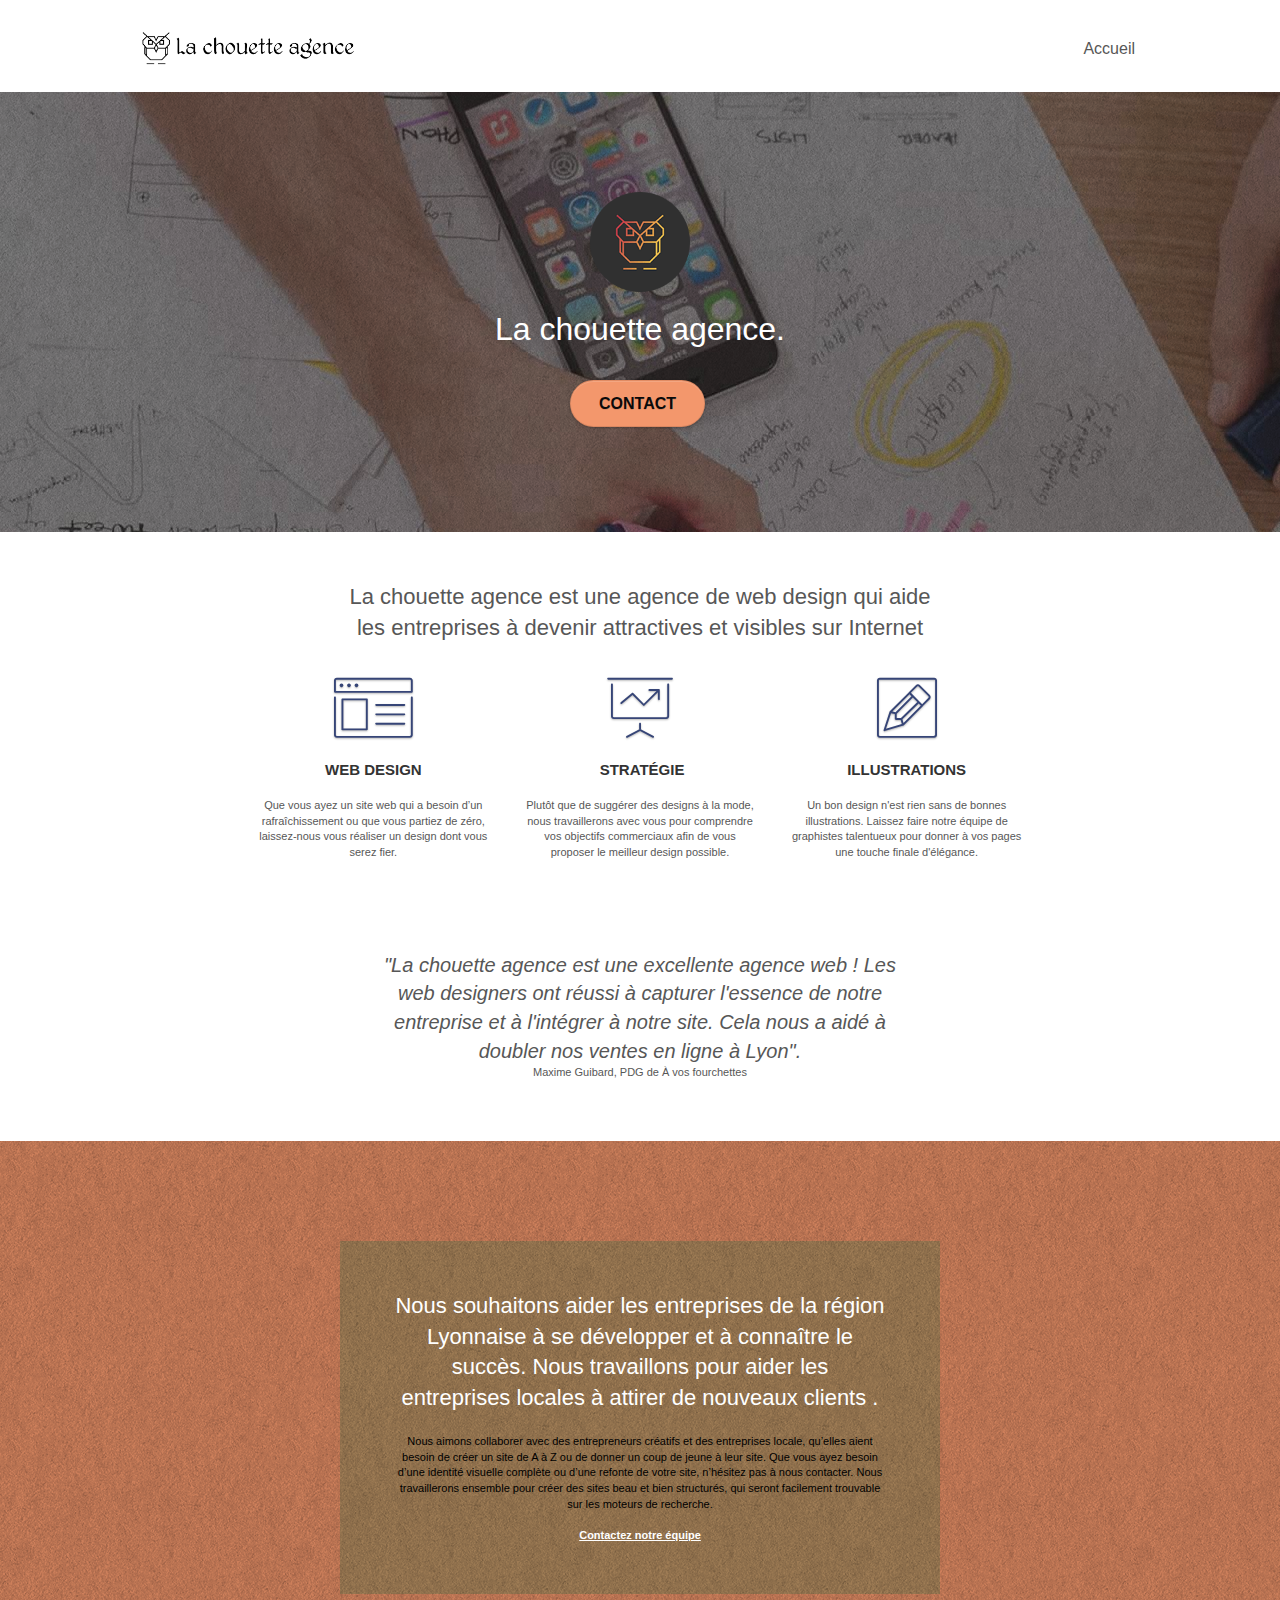
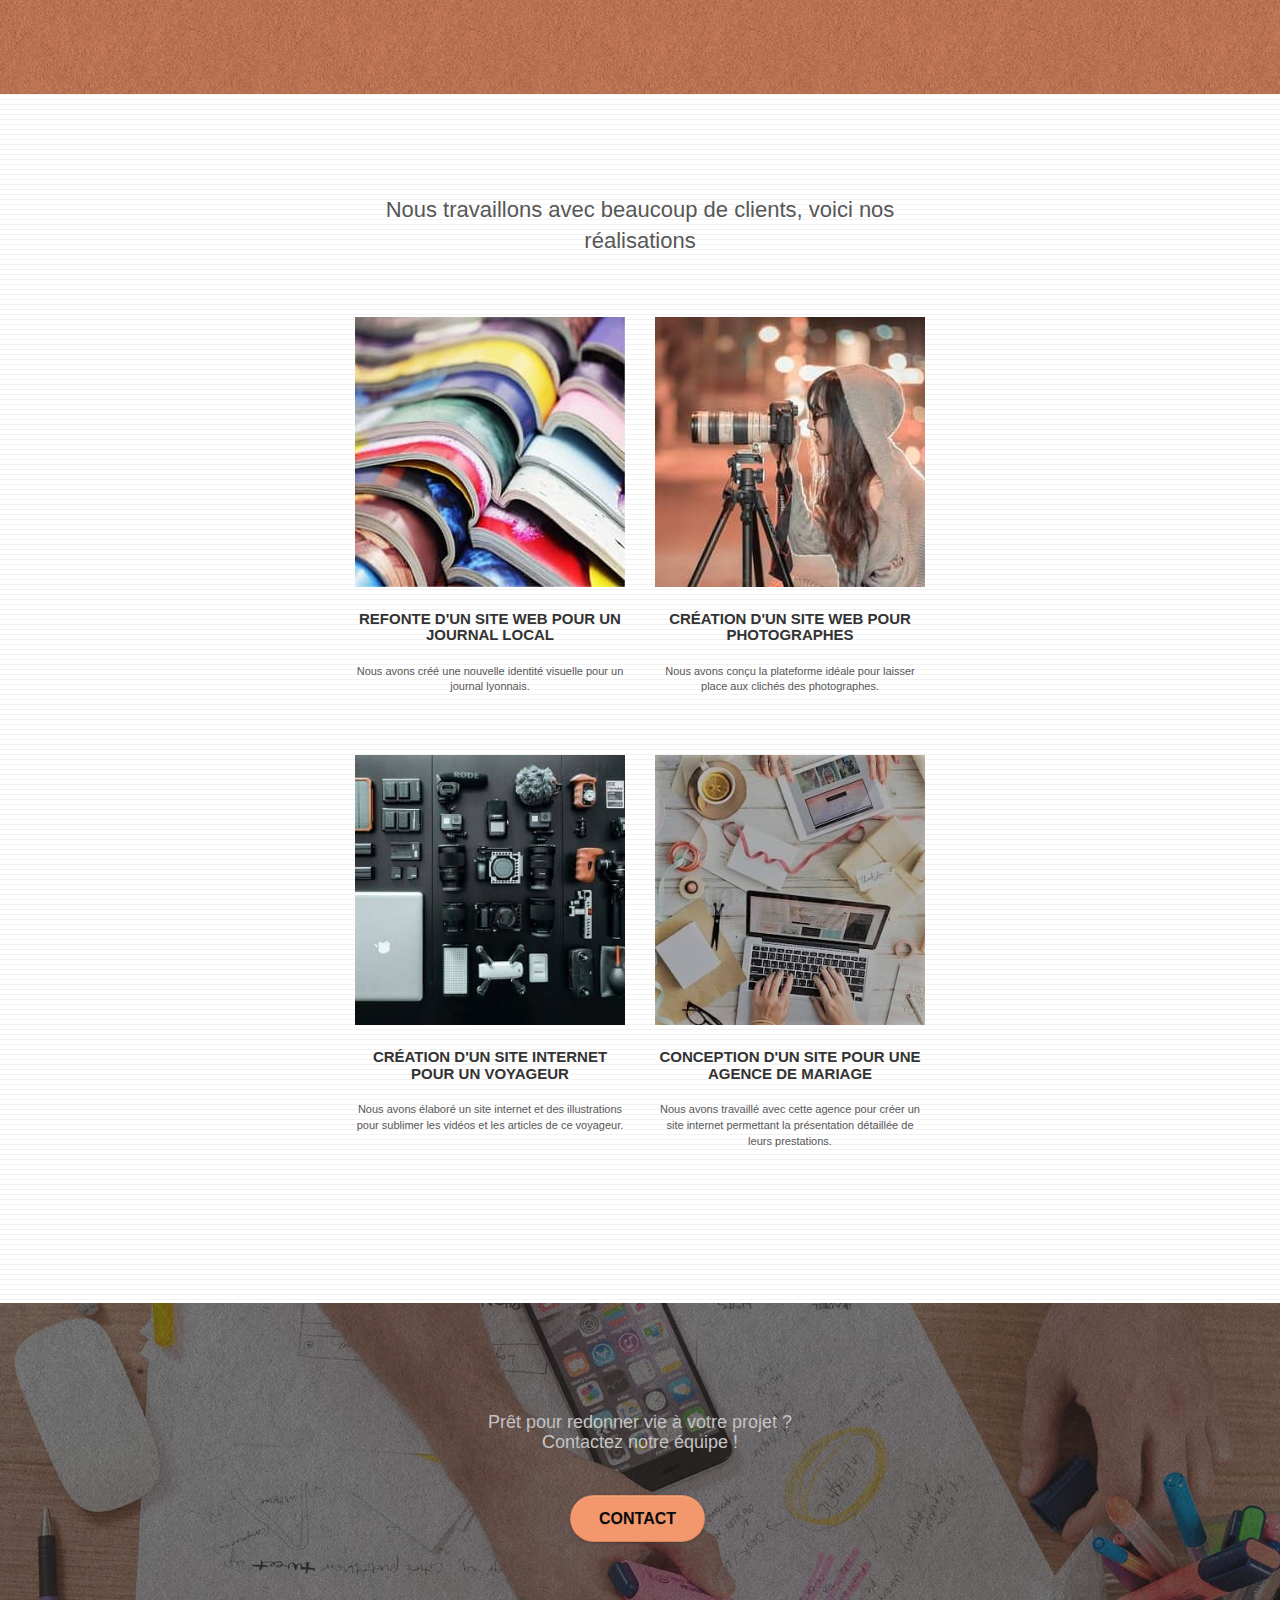
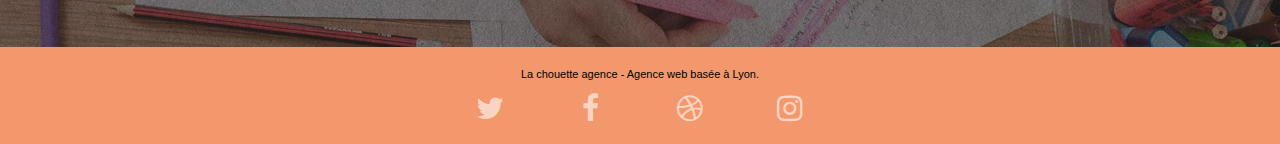
==== index.html @ 3beb5a9a "06.11.2020" ====
<!doctype html>
<html lang="fr">
<head>
    <meta charset="utf-8">
    <meta name="description" content="Notre Chouette agence, spécialiste webdesign, vous aide à devenir plus attractif et visible sur Internet grâce à une stratégie visuelle personnalisée.">
    <meta name="viewport" content="width=device-width, initial-scale=1.0, viewport-fit=cover">
    <link rel="shortcut icon" type="image/png" href="favicon.jpg">
    
	<link rel="stylesheet" type="text/css" href="./css/bootstrap.css">
	<link rel="stylesheet" type="text/css" href="style.css">
	<link rel="stylesheet" type="text/css" href="./css/font-awesome.css">
	<link rel="stylesheet" type="text/css" href="./css/et-line.css">
    
	<script src="./js/jquery-2.1.0.js"></script>
	<script src="./js/bootstrap.js"></script>
	<script src="./js/blocs.js"></script>
	<script src="./js/jquery.touchSwipe.js" defer></script>
	<script src="./js/gmaps.js"></script>

    <title>La chouette agence - referencement à Lyon</title>

	
<!-- Analytics -->
 
<!-- Analytics END -->
    
</head>
<body>
<!-- Principal conteneur -->
<div class="page-container">
    
<!-- bloc-0 -->
<div class="bloc bgc-white l-bloc " id="bloc-0">
	<div class="container bloc-sm">

		<nav class="navbar row">
			<div class="navbar-header">
				
				<a class="navbar-brand" href="index.html"><img src="img/la-chouette-agence.png" alt="paris web design logo agence web meilleure agence" height="40" /></a>
				
				<button id="nav-toggle" type="button" class="ui-navbar-toggle navbar-toggle" data-toggle="collapse" data-target=".navbar-1">
					<span class="sr-only">Toggle navigation</span><span class="icon-bar"></span><span class="icon-bar"></span><span class="icon-bar"></span>
				</button>
			</div>
			<div class="collapse navbar-collapse navbar-1 special-dropdown-nav">
				<ul class="site-navigation nav navbar-nav">
					<li>
						<a href="index.html">Accueil</a>
					</li>
				</ul>
			</div>
		</nav>
	</div>
</div>
<!-- bloc-0 END -->

<!-- bloc-1-presentation -->
<div class="bloc bgc-dark-slate-blue bg-banniere d-bloc bg-t-edge bloc-bg-texture texture-paper b-parallax" id="bloc-1-hero">
	<div class="container bloc-lg">
		<div class="row tight-width-whitespace">
			<div class="col-sm-12">
				<img src="img/logo.png" class="center-block image-resize-mode" width="100" alt="La chouette agence, agence web paris, création logo paris" />
				<h1 class="text-center hero-bloc-text tc-white ">
					La chouette agence.
				</h1>
				<div class="text-center">
					<a href="Contact.html" class="btn btn-lg btn-clean btn-rd cta-hero btn-atomic-tangerine" id="cta-hero">Contact</a>
				</div>
			</div>
		</div>
	</div>
</div>
<!-- bloc-1-presentation END -->

<!-- bloc-2-services -->
<div class="bloc bgc-white l-bloc" id="bloc-2-services">
	<div class="container bloc-md">
		<div class="row">
			<div class="col-sm-12 text-center">
				<h2 class="h2seo">La chouette agence est une agence de web design qui aide les entreprises à devenir attractives et visibles sur Internet</h2>
			</div>
		</div>
		<div class="row voffset-lg med-width-whitespace">
			<div class="col-sm-4">
				<div class="text-center">
					<span class="et-icon-browser sm-shadow icon-dark-slate-blue icons icon-lg"></span>
				</div>
				<h3 class="mg-md text-center">
					Web design
				</h3>
				<p class="text-center ">
					Que vous ayez un site web qui a besoin d&rsquo;un rafraîchissement ou que vous partiez de zéro, laissez-nous vous réaliser un design dont vous serez fier.
				</p>
			</div>
			<div class="col-sm-4">
				<div class="text-center">
					<span class="et-icon-presentation sm-shadow icon-dark-slate-blue icons icon-lg"></span>
				</div>
				<h3 class="mg-md text-center">
					&nbsp;Stratégie
				</h3>
				<p class="text-center ">
					Plutôt que de suggérer des designs à la mode, nous travaillerons avec vous pour comprendre vos objectifs commerciaux afin de vous proposer le meilleur design possible.<br>
				</p>
			</div>
			<div class="col-sm-4">
				<div class="text-center">
					<span class="et-icon-edit sm-shadow icon-dark-slate-blue icons icon-lg"></span>
				</div>
				<h3 class="mg-md text-center">
					Illustrations
				</h3>
				<p class="text-center ">
					Un bon design n'est rien sans de bonnes illustrations. Laissez faire notre équipe de graphistes talentueux pour donner à vos pages une touche finale d'élégance.
				</p>
			</div>
		</div>
		<div class="row voffset-lg voffset">
			<div class="col-xs-12 col-md-8 col-md-offset-2 text-center">
				<p class="pseo1">"La chouette agence est une excellente agence web ! Les web designers ont réussi à capturer l'essence de notre entreprise et à l'intégrer à notre site. Cela nous a aidé à doubler nos ventes en ligne à Lyon".</p>
				<p class="text-center">Maxime Guibard, PDG de À vos fourchettes</p>
			</div>
		</div>
	</div>
</div>
<!-- bloc-2-services END -->

<!-- bloc-3-what-i-do -->
<div class="bloc tc-white bgc-atomic-tangerine bg-presentation d-bloc bloc-bg-texture texture-paper b-parallax" id="bloc-3-what-i-do">
	<div class="container bloc-lg">
		<div class="row tight-width-whitespace black-background">
			<div class="col-sm-12">
				<p class=" pseo3 mg-md text-center tc-white">
					Nous souhaitons aider les entreprises de la région Lyonnaise à se développer et à connaître le succès. Nous travaillons pour aider les entreprises locales à attirer de nouveaux clients .<br>
				</p>
				<p class="text-center white">
					Nous aimons collaborer avec des entrepreneurs créatifs et des entreprises locale, qu’elles aient besoin de créer un site de A à Z ou de donner un coup de jeune à leur site. Que vous ayez besoin d’une identité visuelle complète ou d’une refonte de votre site, n’hésitez pas à nous contacter. Nous travaillerons ensemble pour créer des sites beau et bien structurés, qui seront facilement trouvable sur les moteurs de recherche. <br><br><a class="ltc-white bold-link" href="Contact.html">Contactez notre équipe</a><br>
				</p>
			</div>
		</div>
	</div>
</div>
<!-- bloc-3-what-i-do END -->

<!-- bloc-4-portfolio -->
<div class="bloc bgc-white bg-lines-h2-bg bg-repeat l-bloc" id="bloc-4-portfolio">
	<div class="container bloc-lg">
		<div class="row">
			<div>
				<p class="pseo2">Nous travaillons avec beaucoup de clients, voici nos réalisations</p>
			</div>
		</div>
		<div class="row tight-width-whitespace portfolio-row">
			<div class="col-sm-6">
				<a href="#" data-lightbox="img/1.jpg" data-gallery-id="gallery-1" data-caption="Refonte d'un site web pour un journal local" data-frame="snapshot-lb"><img src="img/1.jpg" alt="paris web design logo agence web meilleure agence et refonte site web journal" class="img-responsive portfolio-thumb" /></a>
				<h3 class="mg-md text-center">
					Refonte d'un site web pour un journal local
				</h3>
				<p class="text-center">
					Nous avons créé une nouvelle identité visuelle pour un journal lyonnais.
				</p>
			</div>
			<div class="col-sm-6">
				<a href="#" data-lightbox="img/2.jpg" data-gallery-id="gallery-1" data-caption="Création d'un site web pour photographes" data-frame="snapshot-lb"><img src="img/2.jpg" class="img-responsive portfolio-thumb" alt="paris web design logo agence web meilleure agence, Création d'un site web pour photographes" /></a>
				<h3 class="mg-md text-center">
					Création d'un site web pour photographes
				</h3>
				<p class="text-center">
					Nous avons conçu la plateforme idéale pour laisser place aux clichés des photographes.
				</p>
			</div>
		</div>
		<div class="row tight-width-whitespace portfolio-row">
			<div class="col-sm-6">
				<a href="#" data-lightbox="img/3.jpg" data-gallery-id="gallery-1" data-caption="Création d'un site internet pour un voyageur" data-frame="snapshot-lb"><img src="img/3.jpg" class="img-responsive portfolio-thumb" alt="paris web design logo agence web meilleure agence, Création d'un site web pour voyageur"/></a>
				<h3 class="mg-md text-center">
					Création d'un site internet pour un voyageur
				</h3>
				<p class="text-center">
					Nous avons élaboré un site internet et des illustrations pour sublimer les vidéos et les articles de ce voyageur.
				</p>
			</div>
			<div class="col-sm-6">
				<a href="#" data-lightbox="img/4.jpg" data-gallery-id="gallery-1" data-caption="Conception d'un site pour une agence de mariage" data-frame="snapshot-lb"><img src="img/4.jpg" class="img-responsive portfolio-thumb" alt="paris web design logo agence web meilleure agence, Création d'un site web pour agence de mariage" /></a>
				<h3 class="mg-md text-center">
					Conception d'un site pour une agence de mariage
				</h3>
				<p class="text-center">
					Nous avons travaillé avec cette agence pour créer un site internet permettant la présentation détaillée de leurs prestations.
				</p>
			</div>
		</div>
	</div>
</div>
<!-- bloc-4-portfolio END -->

<!-- bloc-5-cta -->
<div class="bloc bgc-dark-slate-blue bg-banniere d-bloc bloc-bg-texture texture-paper" id="bloc-5-cta">
	<div class="container bloc-lg">
		<div class="row">
			<h4 class="h4seo mg-md text-center tc-white">
				Prêt pour redonner vie à votre projet ?<br>Contactez notre équipe !
			</h4>
			<div class="col-sm-12 text-center">
				<a href="Contact.html" class="btn btn-atomic-tangerine btn-clean btn-rd btn-lg cta-hero">Contact</a>
			</div>
		</div>
	</div>
</div>
<!-- bloc-5-cta END -->

<!-- Footer - bloc-8 -->
<div class="bloc bgc-atomic-tangerine d-bloc" id="bloc-8">
	<div class="container bloc-sm">
		<div class="row">
			<div class="col-sm-12">
				<p class="text-center white">
					La chouette agence - Agence web basée à Lyon.<br>
				</p>
				<div class="row row-no-gutters social">
					<div class="col-sm-3">
						<div class="text-center">
							<a aria-label="Lien vers Twitter Twitter link" class="social" href="https://twitter.com/"><span class="fa fa-twitter icon-md"></span></a>
						</div>
					</div>
					<div class="col-sm-3">
						<div class="text-center">
							<a aria-label="Lien vers Facebook Facebook link" class="social" href="https://www.facebook.com/"><span class="fa fa-facebook icon-md"></span></a>
						</div>
					</div>
					<div class="col-sm-3">
						<div class="text-center">
							<a aria-label="Lien vers Dribbble Dribbble link" class="social" href="https://dribbble.com/"><span class="fa fa-dribbble icon-md"></span></a>
						</div>
					</div>
					<div class="col-sm-3">
						<div class="text-center">
							<a aria-label="Lien vers Instagram Instagram link" class="social" href="https://www.instagram.com/"><span class="fa fa-instagram icon-md"></span></a>
						</div>
					</div>
				</div>
			</div>
		</div>
	</div>
</div>
<!-- Footer - bloc-8 END -->

</div>
<!-- Principal conteneur END -->
    
</body>
</html>
---- style.css ----
body {
    margin: 0;
    padding: 0;
    background: #FFF;
    overflow-x: hidden;
    -webkit-font-smoothing: antialiased;
    -moz-osx-font-smoothing: grayscale;
}

a,
button {
    transition: all .3s ease-in-out;
    outline: none!important;
}

a:hover {
    text-decoration: none;
    cursor: pointer;
}

#page-loading-blocs-notifaction {
    position: fixed;
    top: 0;
    bottom: 0;
    width: 100%;
    z-index: 100000;
    background: #FFFFFF url("img/pageload-spinner.gif") no-repeat center center;
}

.bloc {
    width: 100%;
    clear: both;
    background: 50% 50% no-repeat;
    padding: 0 50px;
    -webkit-background-size: cover;
    -moz-background-size: cover;
    -o-background-size: cover;
    background-size: cover;
    position: relative;
}

.bloc .container {
    padding-left: 0;
    padding-right: 0;
}

.bloc-lg {
    padding: 100px 50px;
}

.bloc-md {
    padding: 50px;
}

.bloc-sm {
    padding: 20px 50px;
}

.bg-center, .bg-l-edge, .bg-r-edge, .bg-t-edge, .bg-b-edge, .bg-tl-edge, .bg-bl-edge, .bg-tr-edge, .bg-br-edge, .bg-repeat {
    -webkit-background-size: auto!important;
    -moz-background-size: auto!important;
    -o-background-size: auto!important;
    background-size: auto!important;
}

.bg-repeat {
    background: repeat;
}

.bg-t-edge {
    background: top no-repeat;
}

.bloc-bg-texture::before {
    content: "";
    background-size: 2px 2px;
    position: absolute;
    top: 0;
    bottom: 0;
    left: 0;
    right: 0;
}

.texture-paper::before {
    background: url("img/texture-paper.png");
    background-size: 280px 280px;
}

.b-parallax {
    background-attachment: fixed;
}

.d-bloc {
    color: rgba(255, 255, 255, .7);
}

.d-bloc button:hover {
    color: rgba(255, 255, 255, .9);
}

.d-bloc .icon-round, .d-bloc .icon-square, .d-bloc .icon-rounded, .d-bloc .icon-semi-rounded-a, .d-bloc .icon-semi-rounded-b {
    border-color: rgba(255, 255, 255, .9);
}

.d-bloc .divider-h span {
    border-color: rgba(255, 255, 255, .2);
}

.d-bloc .a-btn, .d-bloc .navbar a, .d-bloc .navbar-brand, .d-bloc a .icon-sm, .d-bloc a .icon-md, .d-bloc a .icon-lg, .d-bloc a .icon-xl, .d-bloc h1 a, .d-bloc h2 a, .d-bloc h3 a, .d-bloc h4 a, .d-bloc h5 a, .d-bloc h6 a, .d-bloc p a {
    color: rgba(255, 255, 255, .6);
}

.d-bloc .a-btn:hover, .d-bloc .navbar a:hover, .d-bloc .navbar-brand:hover, .d-bloc a:hover .icon-sm, .d-bloc a:hover .icon-md, .d-bloc a:hover .icon-lg, .d-bloc a:hover .icon-xl, .d-bloc h1 a:hover, .d-bloc h2 a:hover, .d-bloc h3 a:hover, .d-bloc h4 a:hover, .d-bloc h5 a:hover, .d-bloc h6 a:hover, .d-bloc p a:hover {
    color: rgba(255, 255, 255, 1);
}

.d-bloc .navbar-toggle .icon-bar {
    background: rgba(255, 255, 255, 1);
}

.d-bloc .btn-wire, .d-bloc .btn-wire:hover {
    color: rgba(255, 255, 255, 1);
    border-color: rgba(255, 255, 255, 1);
}

.d-bloc .panel {
    color: rgba(0, 0, 0, .5);
}

.d-bloc .panel button:hover {
    color: rgba(0, 0, 0, .7);
}

.d-bloc .panel icon {
    border-color: rgba(0, 0, 0, .7);
}

.d-bloc .panel .divider-h span {
    border-color: rgba(0, 0, 0, .1);
}

.d-bloc .panel .a-btn {
    color: rgba(0, 0, 0, .6);
}

.d-bloc .panel .a-btn:hover {
    color: rgba(0, 0, 0, 1);
}

.d-bloc .panel .btn-wire, .d-bloc .panel .btn-wire:hover {
    color: rgba(0, 0, 0, .7);
    border-color: rgba(0, 0, 0, .3);
}

.d-bloc .panel, .l-bloc {
    color: rgba(0, 0, 0, .5);
}

.d-bloc .panel button:hover, .l-bloc button:hover {
    color: rgba(0, 0, 0, .7);
}

.l-bloc .icon-round, .l-bloc .icon-square, .l-bloc .icon-rounded, .l-bloc .icon-semi-rounded-a, .l-bloc .icon-semi-rounded-b {
    border-color: rgba(0, 0, 0, .7);
}

.d-bloc .panel .divider-h span, .l-bloc .divider-h span {
    border-color: rgba(0, 0, 0, .1);
}

.d-bloc .panel .a-btn, .l-bloc .a-btn, .l-bloc .navbar a, .l-bloc .navbar-brand, .l-bloc a .icon-sm, .l-bloc a .icon-md, .l-bloc a .icon-lg, .l-bloc a .icon-xl, .l-bloc h1 a, .l-bloc h2 a, .l-bloc h3 a, .l-bloc h4 a, .l-bloc h5 a, .l-bloc h6 a, .l-bloc p a {
    color: rgba(0, 0, 0, .6);
}

.d-bloc .panel .a-btn:hover, .l-bloc .a-btn:hover, .l-bloc .navbar a:hover, .l-bloc .navbar-brand:hover, .l-bloc a:hover .icon-sm, .l-bloc a:hover .icon-md, .l-bloc a:hover .icon-lg, .l-bloc a:hover .icon-xl, .l-bloc h1 a:hover, .l-bloc h2 a:hover, .l-bloc h3 a:hover, .l-bloc h4 a:hover, .l-bloc h5 a:hover, .l-bloc h6 a:hover, .l-bloc p a:hover {
    color: rgba(0, 0, 0, 1);
}

.l-bloc .navbar-toggle .icon-bar {
    color: rgba(0, 0, 0, .6);
}

.d-bloc .panel .btn-wire, .d-bloc .panel .btn-wire:hover, .l-bloc .btn-wire, .l-bloc .btn-wire:hover {
    color: rgba(0, 0, 0, .7);
    border-color: rgba(0, 0, 0, .3);
}

.voffset {
    margin-top: 30px;
}

.voffset-lg {
    margin-top: 80px;
}

.row-no-gutters {
    margin-right: 0;
    margin-left: 0;
}

.row.row-no-gutters > [class^="col-"], .row.row-no-gutters > [class*=" col-"] {
    padding-right: 0;
    padding-left: 0;
}

#bloc-1-hero h1 {
    font-size: 32px;
}

.navbar {
    margin-bottom: 0;
    z-index: 1;
}

.navbar-brand {
    height: auto;
    padding: 3px 15px;
    font-size: 25px;
    font-weight: normal;
    font-weight: 600;
    line-height: 44px;
}

.navbar-brand img {
    max-height: 200px;
    margin: 0 5px 0 0;
    display: inline;
}

.navbar-brand img[src$=svg] {
    min-width: 100px;
}

.nav-center .navbar-brand img {
    margin: 0;
}

.navbar .nav {
    padding-top: 2px;
    margin-right: -16px;
    float: right;
    z-index: 1;
}

.nav > li {
    float: left;
    margin-top: 4px;
    font-size: 16px;
}

.navbar-nav .open .dropdown-menu > li > a {
    text-align: inherit;
}

.nav > li a:hover, .nav > li a:focus {
    background: transparent;
}

.navbar-toggle {
    margin: 10px 10px 0 0;
    border: 0px;
}

.navbar-toggle:hover {
    background: transparent!important;
}

.navbar-toggle .icon-bar {
    background-color: rgba(0, 0, 0, .5);
    width: 26px;
}

.nav-invert .navbar .nav {
    float: left;
}

.nav-invert .navbar-header, .nav-invert .navbar-brand {
    float: right;
    position: relative;
    z-index: 2;
}

@media (min-width: 768px) {
    .site-navigation {
        position: absolute;
        top: 50%;
        right: 20px;
        transform: translate(0, -50%);
        -webkit-transform: translateY(-50%);
    }
    .nav > li .dropdown-menu a, .nav > li .dropdown-menu a:hover {
        color: #484848;
    }
    .nav-invert .site-navigation {
        left: 0;
        right: 0;
    }
    .nav-center {
        text-align: center;
    }
    .nav-center .navbar-header {
        width: 100%;
    }
    .nav-center .navbar-header, .nav-center .navbar-brand, .nav-center .nav > li {
        float: none;
        display: inline-block;
    }
    .nav-center .site-navigation {
        position: relative;
        width: 100%;
        right: 0;
        margin-right: 0px;
        margin-top: 20px;
    }
    .nav-center.mini-nav .navbar-toggle {
        float: none;
        margin: 10px auto 0;
    }
}

.nav > li > .dropdown a {
    background: none!important;
    display: block;
    padding: 14px 15px;
}

nav .caret {
    margin: 0 5px;
}

.dropdown-menu .dropdown-menu {
    top: -8px;
    left: 100%;
}

.dropdown-menu .dropmenu-flow-right {
    top: 100%;
    left: 0;
    margin-left: -1px;
    border-top-left-radius: 0;
    border-top-right-radius: 0;
}

.dropdown-menu .dropdown span {
    border: 4px solid black;
    border-top-color: transparent;
    border-right-color: transparent;
    border-bottom-color: transparent;
    margin: 6px -5px 0 0!important;
    float: right;
}

.mg-md {
    margin-top: 10px;
    margin-bottom: 20px;
}

.mg-lg {
    margin-top: 10px;
    margin-bottom: 40px;
}

.btn {
    margin: 0 5px 5px 0;
}

.btn.pull-right {
    margin: 0 0 5px 5px;
}

.btn-d, .btn-d:hover, .btn-d:focus {
    color: #FFF;
    background: rgba(0, 0, 0, .3);
}

button {
    outline: none!important;
}

.btn-rd {
    border-radius: 40px;
}

.btn-clean {
    border: 1px solid rgba(0, 0, 0, .08);
    border-bottom-color: rgba(0, 0, 0, .1);
    text-shadow: 0 1px 0 rgba(0, 0, 1, .1);
    box-shadow: 0 1px 3px rgba(0, 0, 1, .25), inset 0 1px 0 0 rgba(255, 255, 255, .15);
}

.icon-md {
    font-size: 30px!important;
}

.icon-lg {
    font-size: 60px!important;
}

.sm-shadow {
    text-shadow: 0 1px 2px rgba(0, 0, 0, .3);
}

.panel-sq, .panel-sq .panel-heading, .panel-sq .panel-footer {
    border-radius: 0;
}

.panel-rd {
    border-radius: 30px;
}

.panel-rd .panel-heading {
    border-radius: 29px 29px 0 0;
}

.panel-rd .panel-footer {
    border-radius: 0 0 29px 29px;
}

.form-control {
    border-color: rgba(0, 0, 0, .1);
    box-shadow: none;
}

.scrollToTop {
    width: 40px;
    height: 40px;
    position: fixed;
    bottom: 20px;
    right: 20px;
    opacity: 0;
    z-index: 500;
    transition: all .3s ease-in-out;
}

.scrollToTop span {
    margin-top: 6px;
}

.showScrollTop {
    font-size: 14px;
    opacity: 1;
}

a[data-lightbox] {
    position: relative;
    display: block;
    text-align: center;
}

a[data-lightbox]:hover::before {
    content: "+";
    font-family: "HelveticaNeue-Light", "Helvetica Neue Light", "Helvetica Neue", Helvetica, Arial;
    font-size: 32px;
    width: 50px;
    height: 50px;
    margin-left: -25px;
    border-radius: 50%;
    background: rgba(0, 0, 0, .6);
    color: #FFF;
    font-weight: 100;
    z-index: 1;
    position: absolute;
    top: 50%;
    transform: translateY(-50%);
    -webkit-transform: translateY(-50%);
}

a[data-lightbox]:hover img {
    opacity: 0.6;
    -webkit-animation-fill-mode: none;
    animation-fill-mode: none;
}

#lightbox-modal {
    display: flex;
    align-items: center;
}

#lightbox-modal .modal-dialog {
    width: 90%;
    max-width: 900px;
    margin: 0 auto 0;
}

#lightbox-modal .modal-dialog img {
    max-height: 90vh;
    margin: 0 auto;
}

.lightbox-caption {
    padding: 20px;
    color: #FFF;
    background: rgba(0, 0, 0, .5);
    position: absolute;
    left: 15px;
    right: 15px;
    bottom: 5px;
}

.close-lightbox {
    color: #FFF;
    font-size: 30px;
    position: absolute;
    top: 20px;
    right: 20px;
    z-index: 20;
    background: rgba(0, 0, 0, .5);
    border: none;
    line-height: 30px;
    padding: 0 9px 5px;
    opacity: 0.3;
}

.close-lightbox:hover, .next-lightbox:hover, .prev-lightbox:hover {
    opacity: 1.0;
    color: #FFF;
}

.next-lightbox, .prev-lightbox {
    font-size: 20px;
    color: rgba(255, 255, 255, .9);
    background: rgba(0, 0, 0, .5);
    transition: all .2s ease-in-out;
    position: absolute;
    top: 45%;
    z-index: 1;
    opacity: 0.4;
}

.next-lightbox {
    padding: 6px 8px 1px 13px;
    right: 25px;
}

.prev-lightbox {
    padding: 6px 13px 1px 10px;
    left: 25px;
}

.snapshot-lb .modal-body {
    padding-bottom: 45px;
}

.snapshot-lb .lightbox-caption {
    padding: 0;
    color: rgba(0, 0, 0, .5);
    background: none;
}

h1, h2, h3, h4, h5, h6, p, label, .btn, a {
    font-family: "helvetica";
    font-weight: 400;
    color: #575757!important;
}

.container {
    max-width: 1000px;
}

.hero-bloc-text {
    font-size: 38px;
}

.hero-bloc-text-sub {
    font-size: 36px;
}

.statement-bloc-text {
    line-height: 26px;
    font-style: italic;
    font-size: 20px;
    text-align: center;
    font-weight: lighter;
    max-width: 520px;
    margin: auto auto auto auto;
}

p {
    font-size: 11px;
}

.tight-width-whitespace {
    max-width: 600px;
    margin: auto auto auto auto;
}

.h1 {
    font-size: 20px;
    font-family: "Open Sans";
}

.cta-hero {
    margin-top: 22px;
    color: #0a0a0a!important;
    text-transform: uppercase;
    padding: 12px 28px 12px 28px;
    font-size: 16px;
    font-weight: 700;
}

.social {
    max-width: 400px;
    margin: auto auto auto auto;
}

h2 {
    font-size: 22px;
    line-height: 1.4em;
}

h3 {
    font-size: 15px;
    text-transform: uppercase;
    font-weight: 700;
    color: #333333!important;
}

.med-width-whitespace {
    max-width: 800px;
    margin: auto auto auto auto;
    box-shadow: 0px 0px 0px #000000;
}

h1 {
    color: #333333!important;
}

h4 {
    color: #333333!important;
}

.icons {
    margin-bottom: 14px;
    margin-top: 24px;
}

.white {
    color: black!important;
}

.portfolio-thumb {
    margin-bottom: 24px;
}

.portfolio-row {
    margin-bottom: 44px;
    margin-top: 50px;
}

.avatar {
    box-shadow: 0px 4px 9px rgba(0, 0, 0, 0.3);
}

.black-background {
    background-color: rgba(165, 147, 99, 0.7);
    padding: 40px 40px 40px 40px;
}

.bold-link {
    font-weight: 900;
    text-decoration: underline!important;
}

.bgc-white {
    background-color: #FFFFFF;
}

.bgc-dark-slate-blue {
    background-color: #364577;
}

.bgc-atomic-tangerine {
    background-color: #F3976C;
}

.tc-white {
    color: #FFF!important;
}

.tc-white2, .tc-white2 span {
    color: black;
}

.btn-atomic-tangerine {
    background: #F3976C;
}

.btn-atomic-tangerine:hover {
    background: #c27956!important;
    color: #FFFFFF!important;
}

.ltc-white {
    color: #FFFFFF!important;
}

.ltc-white:hover {
    color: #cccccc!important;
}

.ltc-atomic-tangerine {
    color: #F3976C!important;
}

.ltc-atomic-tangerine:hover {
    color: #c27956!important;
}

.icon-dark-slate-blue {
    color: #364577!important;
    border-color: #364577!important;
}

.bg-dots-bg {
    background-image: url("img/dots-bg.png");
}

.bg-lines-h2-bg {
    background-image: url("img/lines-h2-bg.png");
}

.bg-banniere {
    background-image: url("img/la-chouette-agence-banniere.jpg");
}

.bg-presentation {
    background-image: url("img/image-de-presentation.bmp");
}

@media (max-width: 1024px) {
    .bloc {
        padding-left: 20px;
        padding-right: 20px;
    }
    .bloc.full-width-bloc, .bloc-tile-2.full-width-bloc .container, .bloc-tile-3.full-width-bloc .container, .bloc-tile-4.full-width-bloc .container {
        padding-left: 0;
        padding-right: 0;
    }
}

@media (max-width: 992px) and (min-width: 768px) {
    .navbar .nav {
        max-width: 80%
    }
    .nav-center.navbar .nav {
        max-width: 100%
    }
}

@media all and (min-width: 768px) and (max-width: 1024px) and (orientation: landscape) {
    .b-parallax {
        background-attachment: scroll;
    }
}

@media all and (min-width: 1024px) and (max-width: 1366px) and (-webkit-min-device-pixel-ratio: 1.5) {
    .b-parallax {
        background-attachment: scroll;
    }
}

@media (max-width: 991px) {
    .container {
        width: 100%;
    }
    .b-parallax {
        background-attachment: scroll;
    }
    .page-container, #hero-bloc {
        overflow-x: hidden;
        position: relative;
    }
    .bloc {
        padding-left: constant(safe-area-inset-left);
        padding-right: constant(safe-area-inset-right);
    }
    .bloc-group, .bloc-group .bloc {
        display: block;
        width: 100%;
    }
    .bloc-fill-screen .fill-bloc-top-edge, .bloc-fill-screen .fill-bloc-bottom-edge {
        padding: 0 20px;
        padding-left: constant(safe-area-inset-left);
        padding-right: constant(safe-area-inset-right);
    }
}

@media (max-width: 767px) {
    .page-container {
        overflow-x: hidden;
        position: relative;
    }
    h1, h2, h3, h4, h5, h6, p, #disqus_thread {
        padding-left: 10px!important;
        padding-right: 10px!important;
    }
    .b-parallax {
        background-attachment: scroll;
    }
    .navbar .nav {
        padding-top: 0;
        border-top: 1px solid rgba(0, 0, 0, .2);
        float: none!important;
    }
    .navbar.row {
        margin-left: 0;
        margin-right: 0;
    }
    .site-navigation {
        position: inherit;
        transform: none;
        -webkit-transform: none;
        -ms-transform: none;
    }
    .nav > li {
        margin-top: 0;
        border-bottom: 1px solid rgba(0, 0, 0, .1);
        background: rgba(0, 0, 0, .05);
        text-align: left;
        padding-left: 15px;
        width: 100%;
    }
    .nav > li:hover {
        background: rgba(0, 0, 0, .08);
    }
    .dropdown .dropdown a .caret {
        float: none;
        margin: 5px 0 0 10px!important;
        border: 4px solid black;
        border-bottom-color: transparent;
        border-right-color: transparent;
        border-left-color: transparent;
    }
    #hero-bloc .navbar .nav {
        background: rgba(0, 0, 0, .8);
    }
    #hero-bloc .navbar .nav a {
        color: rgba(255, 255, 255, .6);
    }
    .hero {
        padding: 50px 0;
    }
    .hero-nav {
        left: -1px;
        right: -1px;
    }
    .navbar-collapse {
        padding: 0;
        overflow-x: hidden;
        -webkit-box-shadow: none;
        box-shadow: none;
    }
    .navbar-brand img {
        max-height: 40px;
        width: auto;
    }
    .nav-invert .navbar-header {
        float: none;
        width: 100%;
    }
    .nav-invert .navbar-toggle {
        float: left;
        margin-left: 10px;
    }
    .bloc {
        padding-left: 0;
        padding-right: 0;
    }
    .bloc-xxl, .bloc-xl, .bloc-lg {
        padding: 40px 0;
    }
    .bloc-sm, .bloc-md {
        padding-left: 0;
        padding-right: 0;
    }
    .bloc-tile-2 .container, .bloc-tile-3 .container, .bloc-tile-4 .container, .bloc-fill-screen .fill-bloc-top-edge, .bloc-fill-screen .fill-bloc-bottom-edge {
        padding-left: 0;
        padding-right: 0;
    }
    .a-block {
        padding: 0 10px;
    }
    .btn-dwn {
        display: none;
    }
    .voffset {
        margin-top: 5px;
    }
    .voffset-md {
        margin-top: 20px;
    }
    .voffset-lg {
        margin-top: 30px;
    }
    form {
        padding: 5px;
    }
    .close-lightbox {
        display: inline-block;
    }
    .blocsapp-device-iphone5 {
        background-size: 216px 425px;
        padding-top: 60px;
        width: 216px;
        height: 425px;
    }
    .blocsapp-device-iphone5 img {
        width: 180px;
        height: 320px;
    }
}

@media (max-width: 400px) {
    .bloc {
        padding-left: 0;
        padding-right: 0;
    }
}

@media (max-width: 767px) {
    .bloc-mob-center-text {
        text-align: center;
    }
}



/* Modif SEO */

.h2seo, .pseo2 {
    width: 60%;
    margin: auto;
    margin-bottom: 10px;
    text-align: center;
    font-size: 22px;
}

.pseo1 {
    width: 80%;
    margin: auto;
    font-size: 20px;
    font-style: italic;
    text-align: center;
}

.pseo3 {
    font-size: 22px;
    line-height: 1.4em;
}


@media all and (min-width: 300px) and (max-width: 767px) {
    .portfolio-thumb {
        margin: auto auto 24px auto;
    }
}
---- css/et-line.css ----
@font-face {
    font-family: et-line;
    src: url(../fonts/et-line.eot);
    src: url(../fonts/et-line.eot?#iefix) format('embedded-opentype'), url(../fonts/et-line.woff) format('woff'), url(../fonts/et-line.ttf) format('truetype'), url(../fonts/et-line.svg#et-line) format('svg');
    font-weight: 400;
    font-style: normal
}

.et-icon-adjustments,
.et-icon-alarmclock,
.et-icon-anchor,
.et-icon-aperture,
.et-icon-attachment,
.et-icon-bargraph,
.et-icon-basket,
.et-icon-beaker,
.et-icon-bike,
.et-icon-book-open,
.et-icon-briefcase,
.et-icon-browser,
.et-icon-calendar,
.et-icon-camera,
.et-icon-caution,
.et-icon-chat,
.et-icon-circle-compass,
.et-icon-clipboard,
.et-icon-clock,
.et-icon-cloud,
.et-icon-compass,
.et-icon-desktop,
.et-icon-dial,
.et-icon-document,
.et-icon-documents,
.et-icon-download,
.et-icon-dribbble,
.et-icon-edit,
.et-icon-envelope,
.et-icon-expand,
.et-icon-facebook,
.et-icon-flag,
.et-icon-focus,
.et-icon-gears,
.et-icon-genius,
.et-icon-gift,
.et-icon-global,
.et-icon-globe,
.et-icon-googleplus,
.et-icon-grid,
.et-icon-happy,
.et-icon-hazardous,
.et-icon-heart,
.et-icon-hotairballoon,
.et-icon-hourglass,
.et-icon-key,
.et-icon-laptop,
.et-icon-layers,
.et-icon-lifesaver,
.et-icon-lightbulb,
.et-icon-linegraph,
.et-icon-linkedin,
.et-icon-lock,
.et-icon-magnifying-glass,
.et-icon-map,
.et-icon-map-pin,
.et-icon-megaphone,
.et-icon-mic,
.et-icon-mobile,
.et-icon-newspaper,
.et-icon-notebook,
.et-icon-paintbrush,
.et-icon-paperclip,
.et-icon-pencil,
.et-icon-phone,
.et-icon-picture,
.et-icon-pictures,
.et-icon-piechart,
.et-icon-presentation,
.et-icon-pricetags,
.et-icon-printer,
.et-icon-profile-female,
.et-icon-profile-male,
.et-icon-puzzle,
.et-icon-quote,
.et-icon-recycle,
.et-icon-refresh,
.et-icon-ribbon,
.et-icon-rss,
.et-icon-sad,
.et-icon-scissors,
.et-icon-scope,
.et-icon-search,
.et-icon-shield,
.et-icon-speedometer,
.et-icon-strategy,
.et-icon-streetsign,
.et-icon-tablet,
.et-icon-target,
.et-icon-telescope,
.et-icon-toolbox,
.et-icon-tools,
.et-icon-tools-2,
.et-icon-trophy,
.et-icon-tumblr,
.et-icon-twitter,
.et-icon-upload,
.et-icon-video,
.et-icon-wallet,
.et-icon-wine {
    font-family: et-line;
    speak: none;
    font-style: normal;
    font-weight: 400;
    font-variant: normal;
    text-transform: none;
    line-height: 1;
    -webkit-font-smoothing: antialiased;
    -moz-osx-font-smoothing: grayscale;
    display: inline-block
}

.et-icon-mobile:before {
    content: "\e000"
}

.et-icon-laptop:before {
    content: "\e001"
}

.et-icon-desktop:before {
    content: "\e002"
}

.et-icon-tablet:before {
    content: "\e003"
}

.et-icon-phone:before {
    content: "\e004"
}

.et-icon-document:before {
    content: "\e005"
}

.et-icon-documents:before {
    content: "\e006"
}

.et-icon-search:before {
    content: "\e007"
}

.et-icon-clipboard:before {
    content: "\e008"
}

.et-icon-newspaper:before {
    content: "\e009"
}

.et-icon-notebook:before {
    content: "\e00a"
}

.et-icon-book-open:before {
    content: "\e00b"
}

.et-icon-browser:before {
    content: "\e00c"
}

.et-icon-calendar:before {
    content: "\e00d"
}

.et-icon-presentation:before {
    content: "\e00e"
}

.et-icon-picture:before {
    content: "\e00f"
}

.et-icon-pictures:before {
    content: "\e010"
}

.et-icon-video:before {
    content: "\e011"
}

.et-icon-camera:before {
    content: "\e012"
}

.et-icon-printer:before {
    content: "\e013"
}

.et-icon-toolbox:before {
    content: "\e014"
}

.et-icon-briefcase:before {
    content: "\e015"
}

.et-icon-wallet:before {
    content: "\e016"
}

.et-icon-gift:before {
    content: "\e017"
}

.et-icon-bargraph:before {
    content: "\e018"
}

.et-icon-grid:before {
    content: "\e019"
}

.et-icon-expand:before {
    content: "\e01a"
}

.et-icon-focus:before {
    content: "\e01b"
}

.et-icon-edit:before {
    content: "\e01c"
}

.et-icon-adjustments:before {
    content: "\e01d"
}

.et-icon-ribbon:before {
    content: "\e01e"
}

.et-icon-hourglass:before {
    content: "\e01f"
}

.et-icon-lock:before {
    content: "\e020"
}

.et-icon-megaphone:before {
    content: "\e021"
}

.et-icon-shield:before {
    content: "\e022"
}

.et-icon-trophy:before {
    content: "\e023"
}

.et-icon-flag:before {
    content: "\e024"
}

.et-icon-map:before {
    content: "\e025"
}

.et-icon-puzzle:before {
    content: "\e026"
}

.et-icon-basket:before {
    content: "\e027"
}

.et-icon-envelope:before {
    content: "\e028"
}

.et-icon-streetsign:before {
    content: "\e029"
}

.et-icon-telescope:before {
    content: "\e02a"
}

.et-icon-gears:before {
    content: "\e02b"
}

.et-icon-key:before {
    content: "\e02c"
}

.et-icon-paperclip:before {
    content: "\e02d"
}

.et-icon-attachment:before {
    content: "\e02e"
}

.et-icon-pricetags:before {
    content: "\e02f"
}

.et-icon-lightbulb:before {
    content: "\e030"
}

.et-icon-layers:before {
    content: "\e031"
}

.et-icon-pencil:before {
    content: "\e032"
}

.et-icon-tools:before {
    content: "\e033"
}

.et-icon-tools-2:before {
    content: "\e034"
}

.et-icon-scissors:before {
    content: "\e035"
}

.et-icon-paintbrush:before {
    content: "\e036"
}

.et-icon-magnifying-glass:before {
    content: "\e037"
}

.et-icon-circle-compass:before {
    content: "\e038"
}

.et-icon-linegraph:before {
    content: "\e039"
}

.et-icon-mic:before {
    content: "\e03a"
}

.et-icon-strategy:before {
    content: "\e03b"
}

.et-icon-beaker:before {
    content: "\e03c"
}

.et-icon-caution:before {
    content: "\e03d"
}

.et-icon-recycle:before {
    content: "\e03e"
}

.et-icon-anchor:before {
    content: "\e03f"
}

.et-icon-profile-male:before {
    content: "\e040"
}

.et-icon-profile-female:before {
    content: "\e041"
}

.et-icon-bike:before {
    content: "\e042"
}

.et-icon-wine:before {
    content: "\e043"
}

.et-icon-hotairballoon:before {
    content: "\e044"
}

.et-icon-globe:before {
    content: "\e045"
}

.et-icon-genius:before {
    content: "\e046"
}

.et-icon-map-pin:before {
    content: "\e047"
}

.et-icon-dial:before {
    content: "\e048"
}

.et-icon-chat:before {
    content: "\e049"
}

.et-icon-heart:before {
    content: "\e04a"
}

.et-icon-cloud:before {
    content: "\e04b"
}

.et-icon-upload:before {
    content: "\e04c"
}

.et-icon-download:before {
    content: "\e04d"
}

.et-icon-target:before {
    content: "\e04e"
}

.et-icon-hazardous:before {
    content: "\e04f"
}

.et-icon-piechart:before {
    content: "\e050"
}

.et-icon-speedometer:before {
    content: "\e051"
}

.et-icon-global:before {
    content: "\e052"
}

.et-icon-compass:before {
    content: "\e053"
}

.et-icon-lifesaver:before {
    content: "\e054"
}

.et-icon-clock:before {
    content: "\e055"
}

.et-icon-aperture:before {
    content: "\e056"
}

.et-icon-quote:before {
    content: "\e057"
}

.et-icon-scope:before {
    content: "\e058"
}

.et-icon-alarmclock:before {
    content: "\e059"
}

.et-icon-refresh:before {
    content: "\e05a"
}

.et-icon-happy:before {
    content: "\e05b"
}

.et-icon-sad:before {
    content: "\e05c"
}

.et-icon-facebook:before {
    content: "\e05d"
}

.et-icon-twitter:before {
    content: "\e05e"
}

.et-icon-googleplus:before {
    content: "\e05f"
}

.et-icon-rss:before {
    content: "\e060"
}

.et-icon-tumblr:before {
    content: "\e061"
}

.et-icon-linkedin:before {
    content: "\e062"
}

.et-icon-dribbble:before {
    content: "\e063"
}
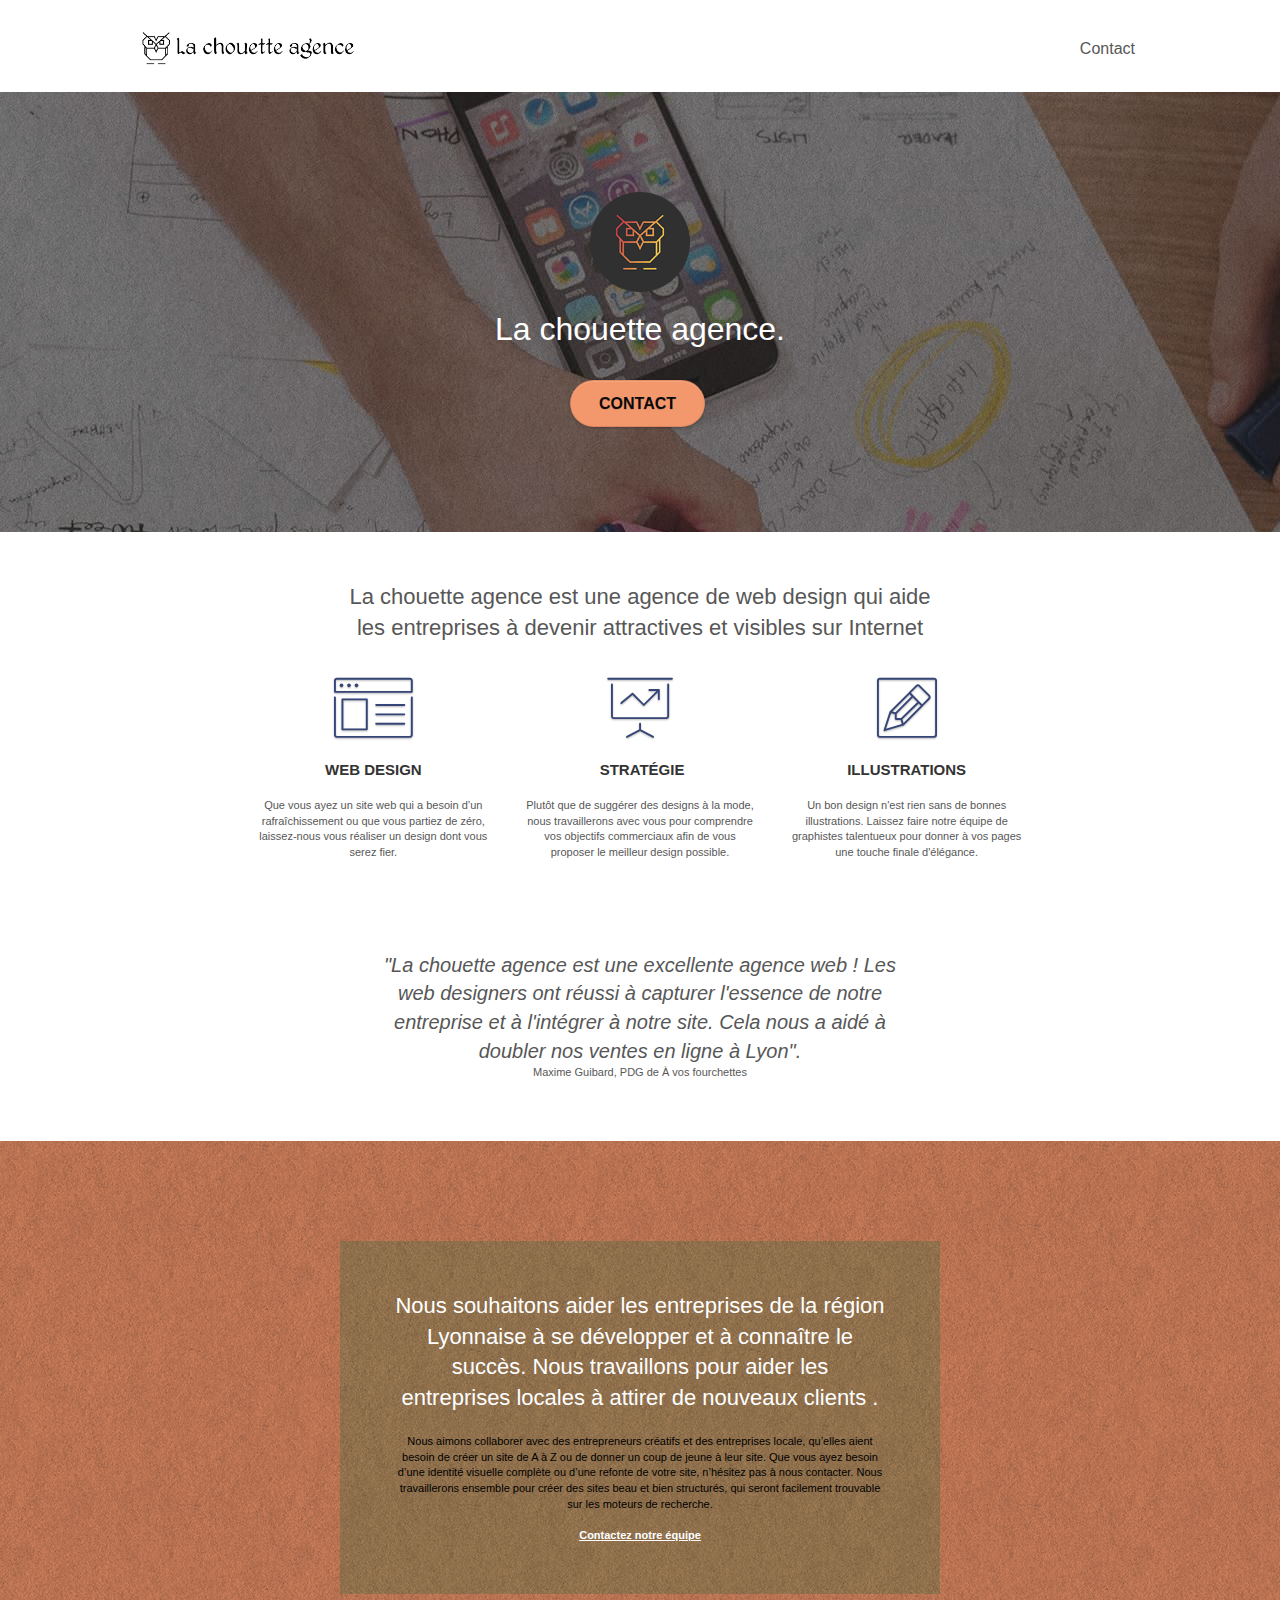
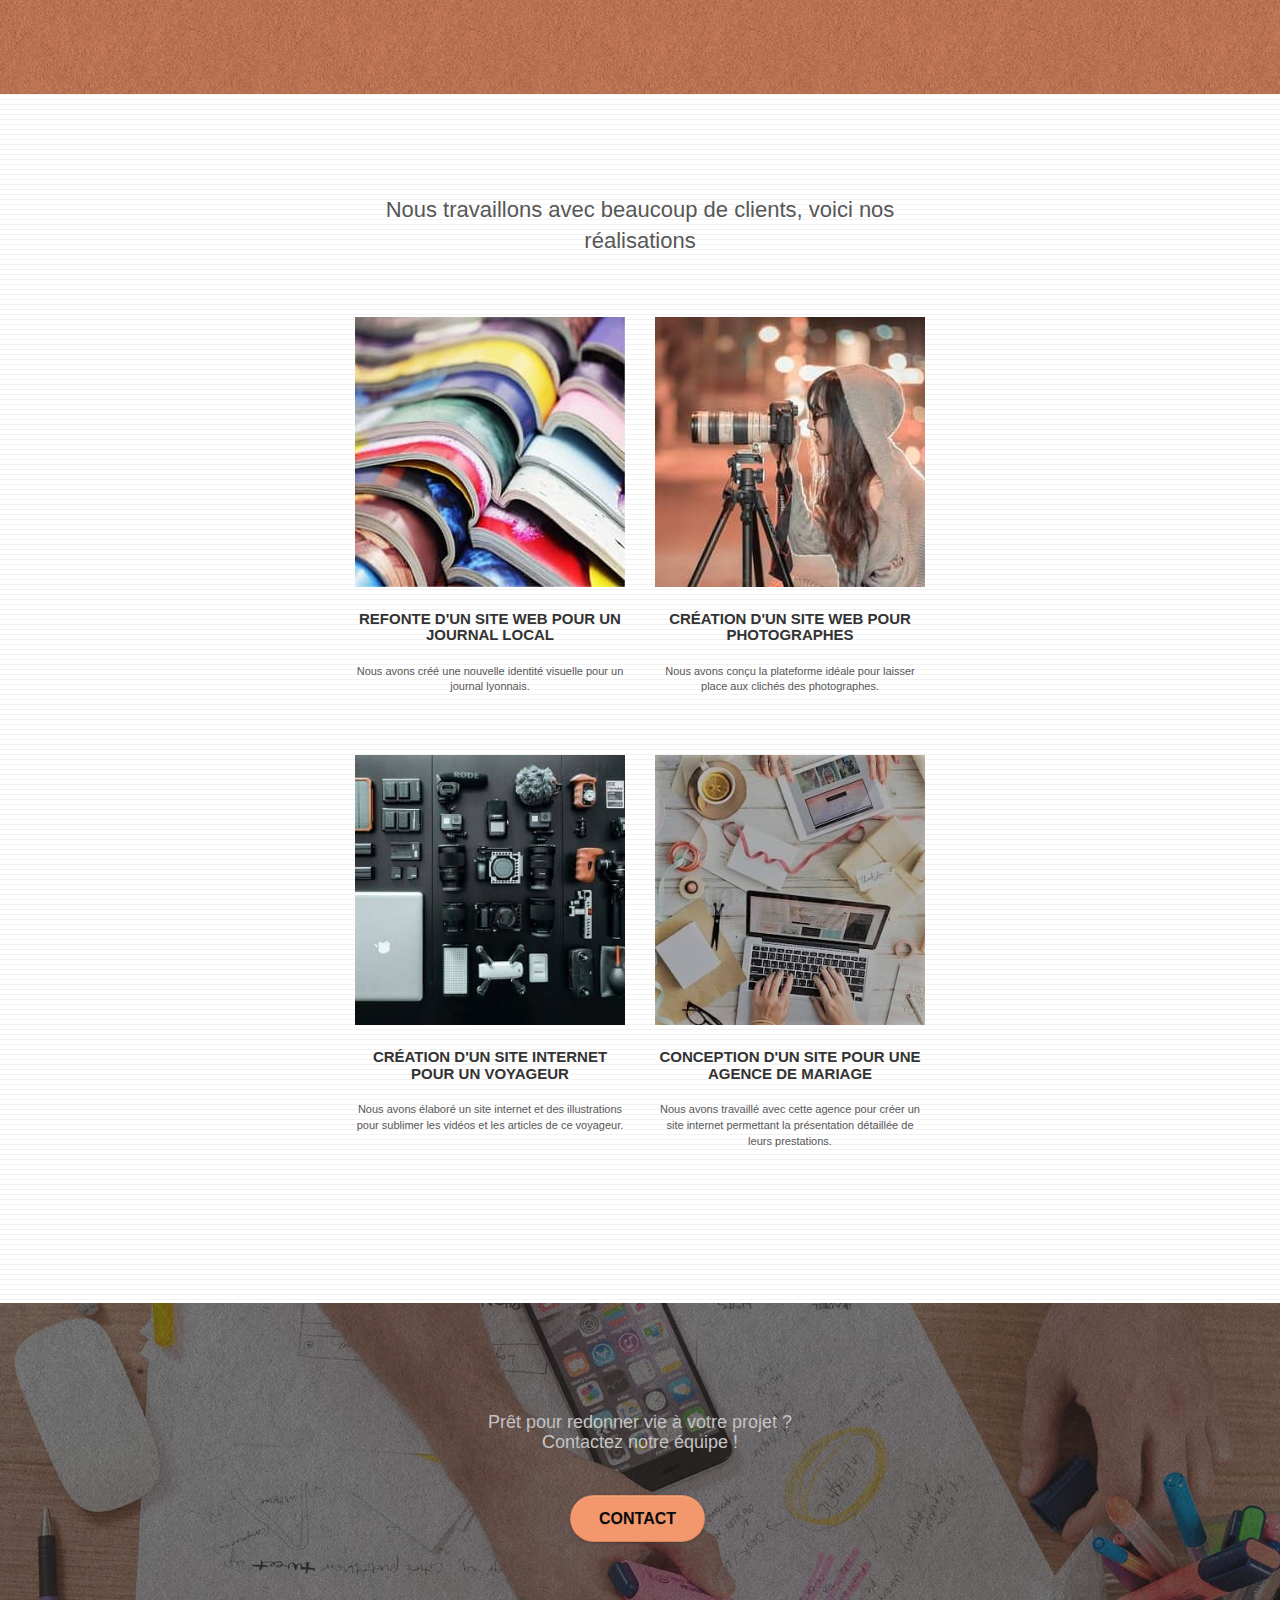
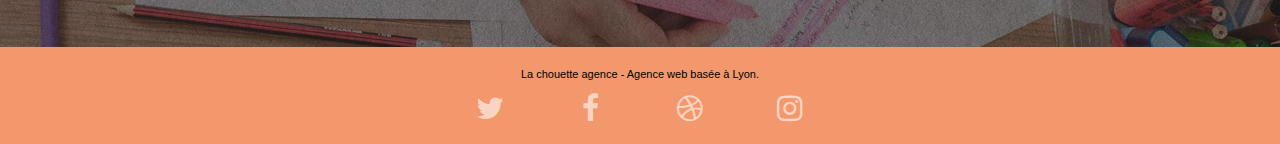
==== commit a43ce2e9: "06.11.2020" ====
--- a/index.html
+++ b/index.html
@@ -45,7 +45,7 @@
 			<div class="collapse navbar-collapse navbar-1 special-dropdown-nav">
 				<ul class="site-navigation nav navbar-nav">
 					<li>
-						<a href="index.html">Accueil</a>
+						<a href="Contact.html">Contact</a>
 					</li>
 				</ul>
 			</div>
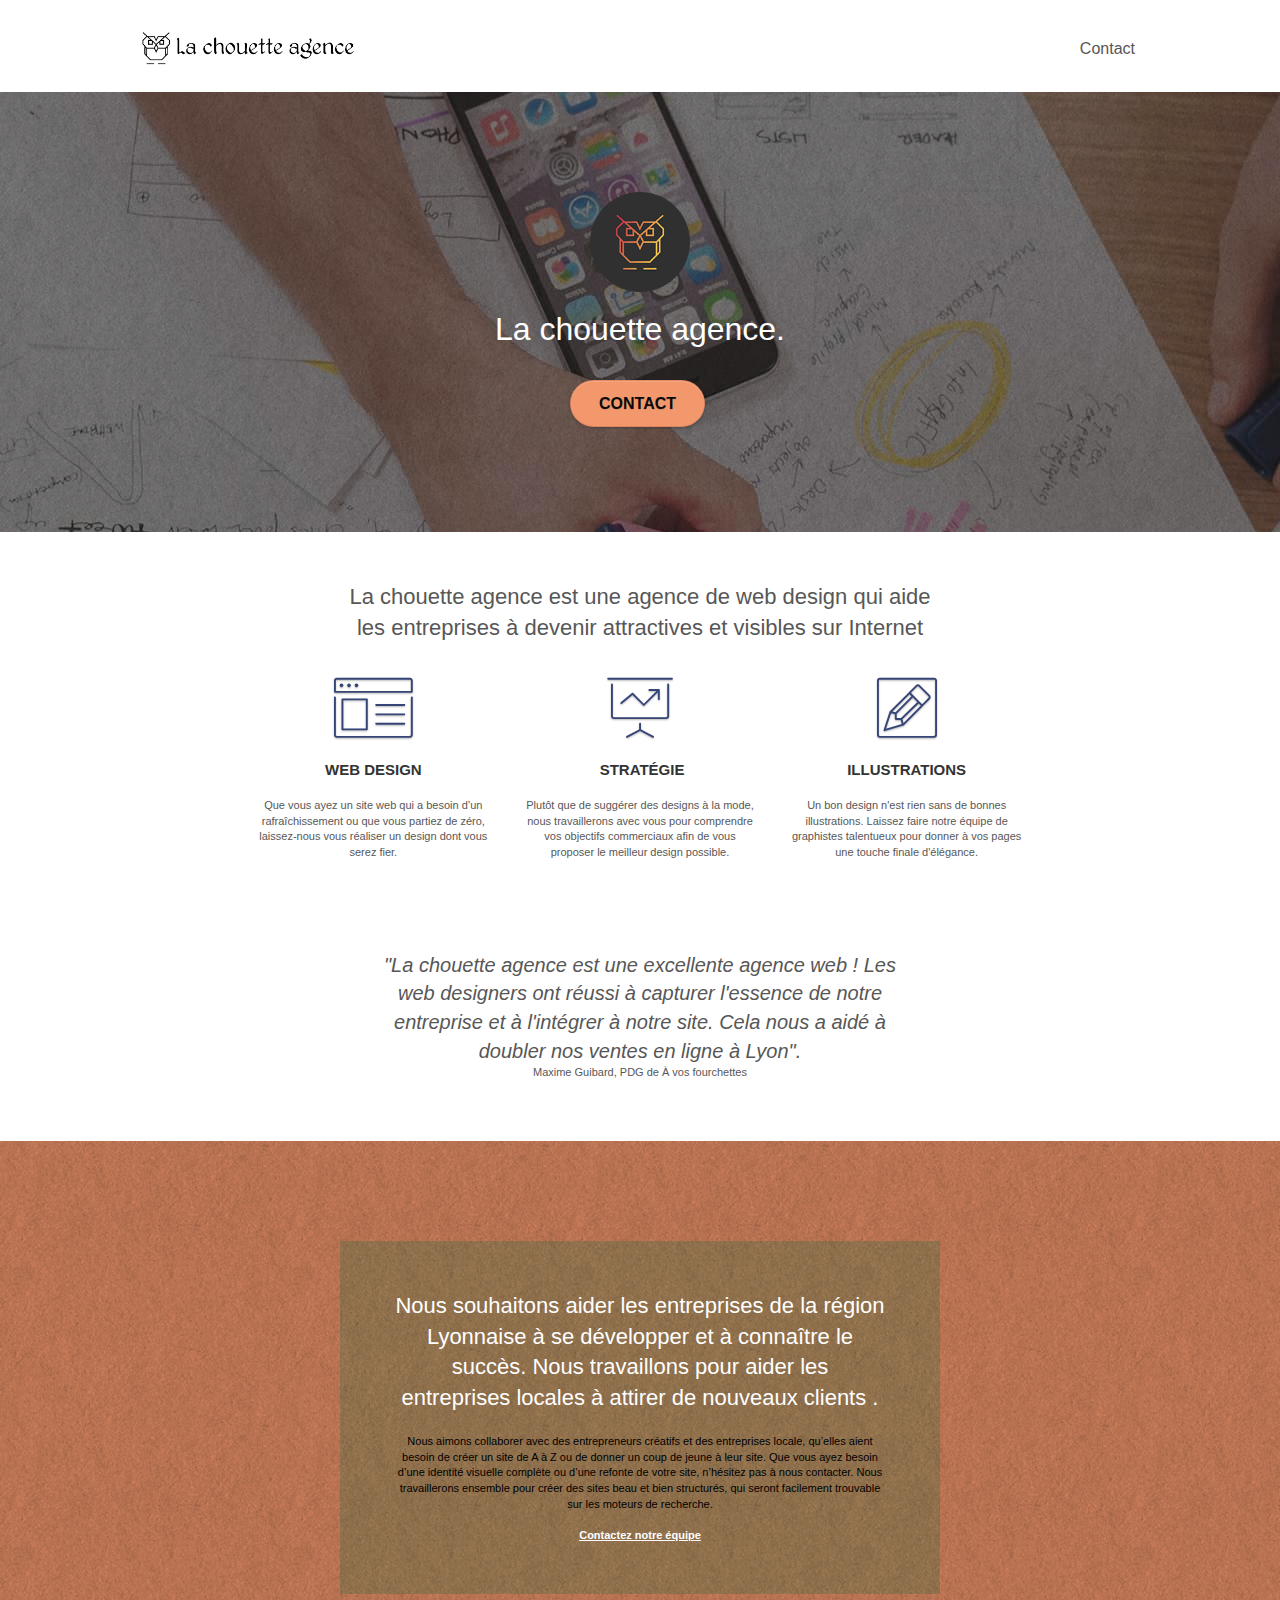
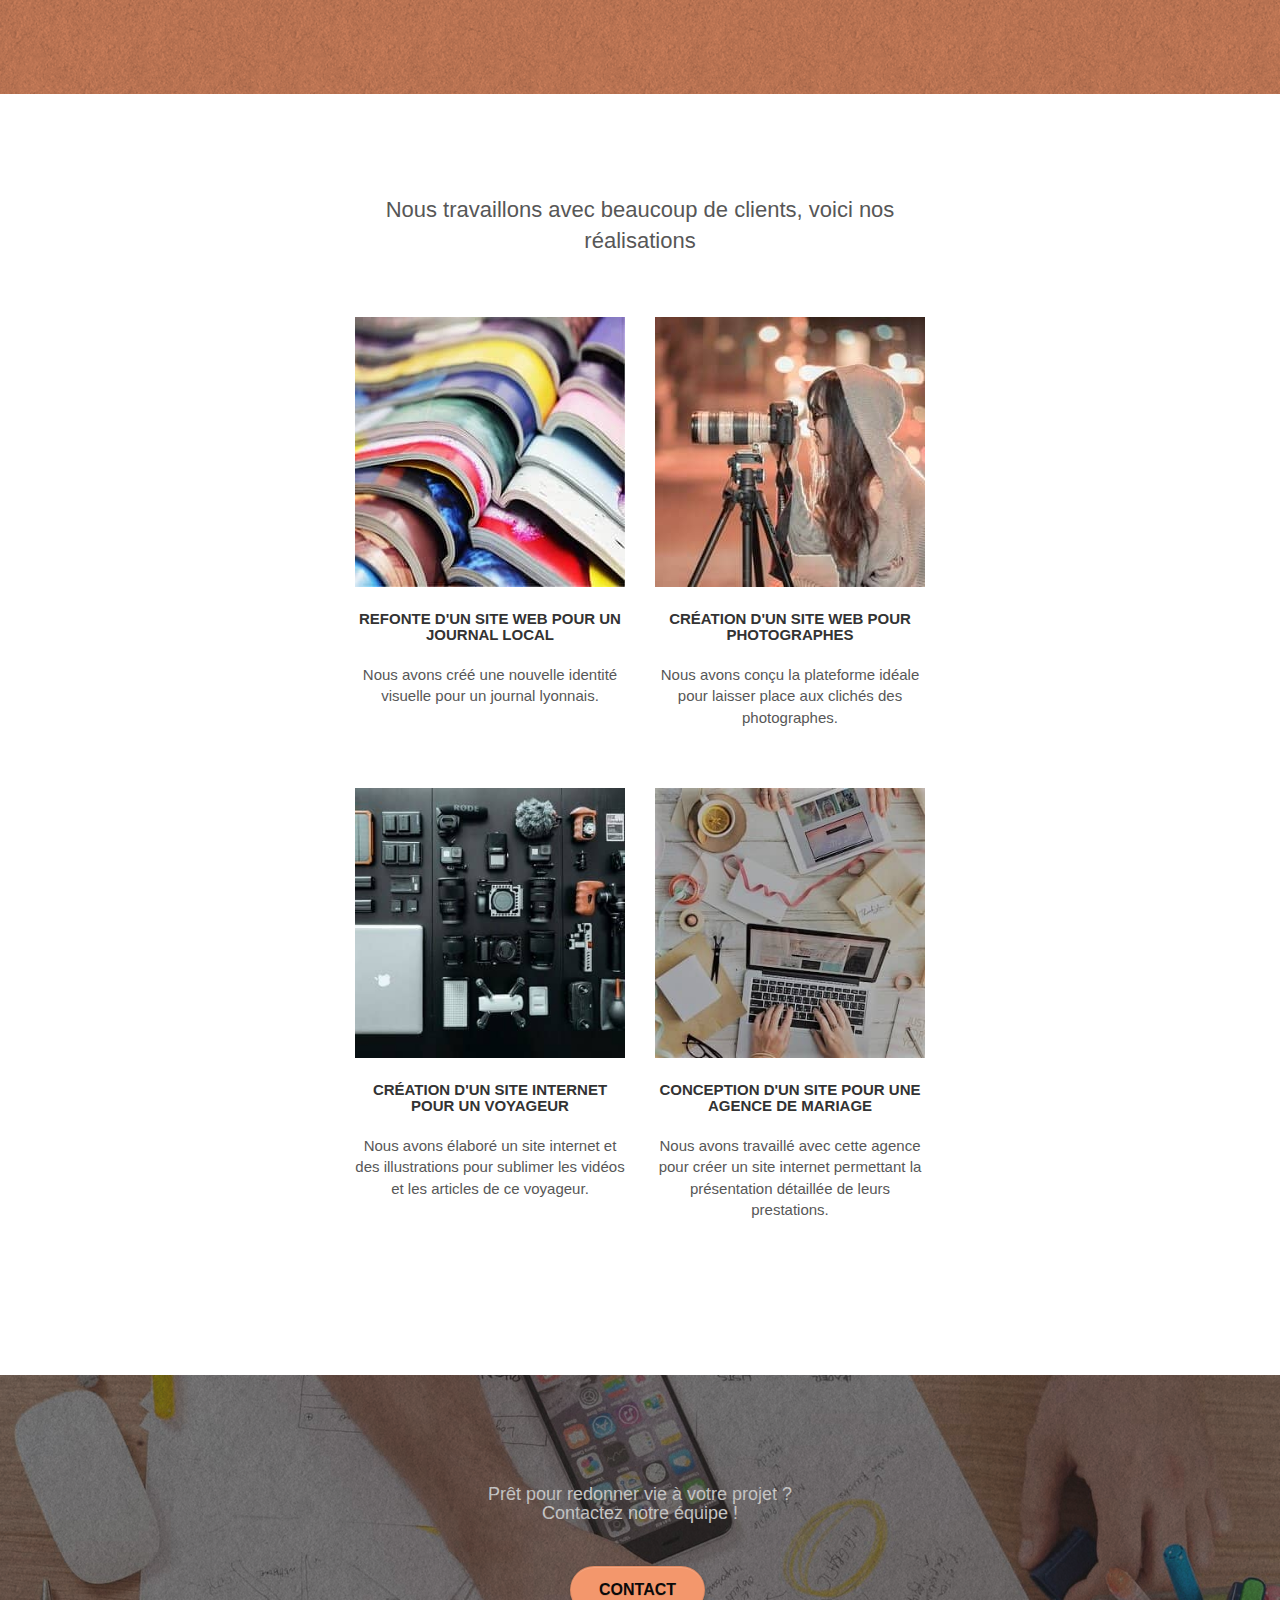
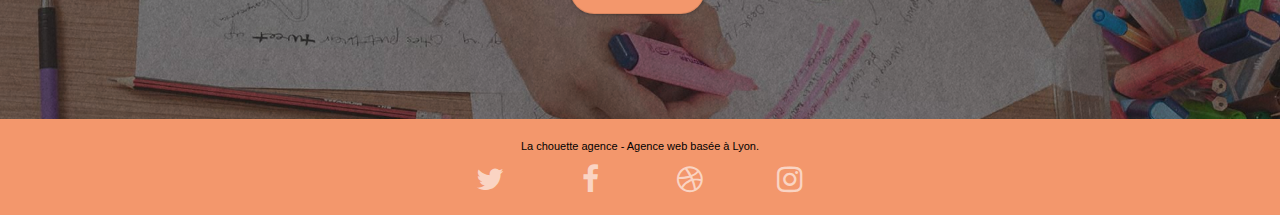
==== commit ac639240: "10.11.2020" ====
--- a/index.html
+++ b/index.html
@@ -15,7 +15,6 @@
 	<script src="./js/bootstrap.js"></script>
 	<script src="./js/blocs.js"></script>
 	<script src="./js/jquery.touchSwipe.js" defer></script>
-	<script src="./js/gmaps.js"></script>
 
     <title>La chouette agence - referencement à Lyon</title>
 
@@ -29,18 +28,18 @@
 <!-- Principal conteneur -->
 <div class="page-container">
     
-<!-- bloc-0 -->
-<div class="bloc bgc-white l-bloc " id="bloc-0">
+<!-- header bloc-0 -->
+<header class="bloc bgc-white l-bloc " id="bloc-0">
 	<div class="container bloc-sm">
-
 		<nav class="navbar row">
 			<div class="navbar-header">
 				
-				<a class="navbar-brand" href="index.html"><img src="img/la-chouette-agence.png" alt="paris web design logo agence web meilleure agence" height="40" /></a>
+				<a class="navbar-brand" href="index.html"><img src="img/la-chouette-agence.png" alt="lyon logo agence web design meilleure agence" height="40" /></a>
 				
 				<button id="nav-toggle" type="button" class="ui-navbar-toggle navbar-toggle" data-toggle="collapse" data-target=".navbar-1">
 					<span class="sr-only">Toggle navigation</span><span class="icon-bar"></span><span class="icon-bar"></span><span class="icon-bar"></span>
 				</button>
+				
 			</div>
 			<div class="collapse navbar-collapse navbar-1 special-dropdown-nav">
 				<ul class="site-navigation nav navbar-nav">
@@ -51,15 +50,15 @@
 			</div>
 		</nav>
 	</div>
-</div>
-<!-- bloc-0 END -->
-
-<!-- bloc-1-presentation -->
-<div class="bloc bgc-dark-slate-blue bg-banniere d-bloc bg-t-edge bloc-bg-texture texture-paper b-parallax" id="bloc-1-hero">
+</header>
+<!-- header bloc-0 END -->
+
+<!-- section-1 bloc-1-presentation -->
+<section class="bloc bgc-dark-slate-blue bg-banniere d-bloc bg-t-edge bloc-bg-texture texture-paper b-parallax" id="bloc-1-hero">
 	<div class="container bloc-lg">
 		<div class="row tight-width-whitespace">
 			<div class="col-sm-12">
-				<img src="img/logo.png" class="center-block image-resize-mode" width="100" alt="La chouette agence, agence web paris, création logo paris" />
+				<img src="img/logo.png" class="center-block image-resize-mode" width="100" alt="La chouette agence" />
 				<h1 class="text-center hero-bloc-text tc-white ">
 					La chouette agence.
 				</h1>
@@ -69,11 +68,11 @@
 			</div>
 		</div>
 	</div>
-</div>
-<!-- bloc-1-presentation END -->
-
-<!-- bloc-2-services -->
-<div class="bloc bgc-white l-bloc" id="bloc-2-services">
+</section>
+<!-- section-1 bloc-1-presentation END -->
+
+<!-- section- 2 bloc-2-services -->
+<section class="bloc bgc-white l-bloc" id="bloc-2-services">
 	<div class="container bloc-md">
 		<div class="row">
 			<div class="col-sm-12 text-center">
@@ -122,11 +121,11 @@
 			</div>
 		</div>
 	</div>
-</div>
-<!-- bloc-2-services END -->
-
-<!-- bloc-3-what-i-do -->
-<div class="bloc tc-white bgc-atomic-tangerine bg-presentation d-bloc bloc-bg-texture texture-paper b-parallax" id="bloc-3-what-i-do">
+</section>
+<!-- section-2 bloc-2-services END -->
+
+<!-- section-3 bloc-3- ce-qu'on-propose -->
+<section class="bloc tc-white bgc-atomic-tangerine bg-presentation d-bloc bloc-bg-texture texture-paper b-parallax" id="bloc-3-what-i-do">
 	<div class="container bloc-lg">
 		<div class="row tight-width-whitespace black-background">
 			<div class="col-sm-12">
@@ -139,11 +138,11 @@
 			</div>
 		</div>
 	</div>
-</div>
-<!-- bloc-3-what-i-do END -->
-
-<!-- bloc-4-portfolio -->
-<div class="bloc bgc-white bg-lines-h2-bg bg-repeat l-bloc" id="bloc-4-portfolio">
+</section>
+<!-- section-3 bloc-3- ce-qu'on-propose END -->
+
+<!-- section-4 bloc-4-portfolio -->
+<sectionclass="bloc bgc-white bg-lines-h2-bg bg-repeat l-bloc" id="bloc-4-portfolio">
 	<div class="container bloc-lg">
 		<div class="row">
 			<div>
@@ -152,7 +151,7 @@
 		</div>
 		<div class="row tight-width-whitespace portfolio-row">
 			<div class="col-sm-6">
-				<a href="#" data-lightbox="img/1.jpg" data-gallery-id="gallery-1" data-caption="Refonte d'un site web pour un journal local" data-frame="snapshot-lb"><img src="img/1.jpg" alt="paris web design logo agence web meilleure agence et refonte site web journal" class="img-responsive portfolio-thumb" /></a>
+				<a href="#" data-lightbox="img/1.jpg" data-gallery-id="gallery-1" data-caption="Refonte d'un site web pour un journal local" data-frame="snapshot-lb"><img src="img/1.jpg" alt="journal web lyonnais, refonte d'un site web local" class="img-responsive portfolio-thumb" /></a>
 				<h3 class="mg-md text-center">
 					Refonte d'un site web pour un journal local
 				</h3>
@@ -161,7 +160,7 @@
 				</p>
 			</div>
 			<div class="col-sm-6">
-				<a href="#" data-lightbox="img/2.jpg" data-gallery-id="gallery-1" data-caption="Création d'un site web pour photographes" data-frame="snapshot-lb"><img src="img/2.jpg" class="img-responsive portfolio-thumb" alt="paris web design logo agence web meilleure agence, Création d'un site web pour photographes" /></a>
+				<a href="#" data-lightbox="img/2.jpg" data-gallery-id="gallery-1" data-caption="Création d'un site web pour photographes" data-frame="snapshot-lb"><img src="img/2.jpg" class="img-responsive portfolio-thumb" alt="nouvelle plateforme web pour photographe" /></a>
 				<h3 class="mg-md text-center">
 					Création d'un site web pour photographes
 				</h3>
@@ -172,7 +171,7 @@
 		</div>
 		<div class="row tight-width-whitespace portfolio-row">
 			<div class="col-sm-6">
-				<a href="#" data-lightbox="img/3.jpg" data-gallery-id="gallery-1" data-caption="Création d'un site internet pour un voyageur" data-frame="snapshot-lb"><img src="img/3.jpg" class="img-responsive portfolio-thumb" alt="paris web design logo agence web meilleure agence, Création d'un site web pour voyageur"/></a>
+				<a href="#" data-lightbox="img/3.jpg" data-gallery-id="gallery-1" data-caption="Création d'un site internet pour un voyageur" data-frame="snapshot-lb"><img src="img/3.jpg" class="img-responsive portfolio-thumb" alt="mise en avant des articles et d'illustrations des voyageurs" /></a>
 				<h3 class="mg-md text-center">
 					Création d'un site internet pour un voyageur
 				</h3>
@@ -181,7 +180,7 @@
 				</p>
 			</div>
 			<div class="col-sm-6">
-				<a href="#" data-lightbox="img/4.jpg" data-gallery-id="gallery-1" data-caption="Conception d'un site pour une agence de mariage" data-frame="snapshot-lb"><img src="img/4.jpg" class="img-responsive portfolio-thumb" alt="paris web design logo agence web meilleure agence, Création d'un site web pour agence de mariage" /></a>
+				<a href="#" data-lightbox="img/4.jpg" data-gallery-id="gallery-1" data-caption="Conception d'un site pour une agence de mariage" data-frame="snapshot-lb"><img src="img/4.jpg" class="img-responsive portfolio-thumb" alt="agence mariage site internet pour detailler la presentation et les prestations" /></a>
 				<h3 class="mg-md text-center">
 					Conception d'un site pour une agence de mariage
 				</h3>
@@ -191,11 +190,11 @@
 			</div>
 		</div>
 	</div>
-</div>
-<!-- bloc-4-portfolio END -->
-
-<!-- bloc-5-cta -->
-<div class="bloc bgc-dark-slate-blue bg-banniere d-bloc bloc-bg-texture texture-paper" id="bloc-5-cta">
+</section>
+<!-- section-4 - bloc-4-portfolio END -->
+
+<!-- section-5 bloc-5-cta -->
+<section class="bloc bgc-dark-slate-blue bg-banniere d-bloc bloc-bg-texture texture-paper" id="bloc-5-cta">
 	<div class="container bloc-lg">
 		<div class="row">
 			<h4 class="h4seo mg-md text-center tc-white">
@@ -206,11 +205,11 @@
 			</div>
 		</div>
 	</div>
-</div>
-<!-- bloc-5-cta END -->
+</section>
+<!-- section-5 bloc-5-cta END -->
 
 <!-- Footer - bloc-8 -->
-<div class="bloc bgc-atomic-tangerine d-bloc" id="bloc-8">
+<footer class="bloc bgc-atomic-tangerine d-bloc" id="bloc-8">
 	<div class="container bloc-sm">
 		<div class="row">
 			<div class="col-sm-12">
@@ -242,10 +241,9 @@
 			</div>
 		</div>
 	</div>
-</div>
+</footer>
 <!-- Footer - bloc-8 END -->
 
-</div>
 <!-- Principal conteneur END -->
     
 </body>
--- a/style.css
+++ b/style.css
@@ -681,8 +681,16 @@
     color: black;
 }
 
+.tc-white2 span {
+    font-size: 15px;
+}
+
 .btn-atomic-tangerine {
     background: #F3976C;
+}
+
+.col-sm-6 p {
+    font-size: 15px;
 }
 
 .btn-atomic-tangerine:hover {
@@ -771,8 +779,8 @@
         position: relative;
     }
     .bloc {
-        padding-left: constant(safe-area-inset-left);
-        padding-right: constant(safe-area-inset-right);
+        padding-left: 0;
+        padding-right: 0;
     }
     .bloc-group, .bloc-group .bloc {
         display: block;
@@ -780,8 +788,8 @@
     }
     .bloc-fill-screen .fill-bloc-top-edge, .bloc-fill-screen .fill-bloc-bottom-edge {
         padding: 0 20px;
-        padding-left: constant(safe-area-inset-left);
-        padding-right: constant(safe-area-inset-right);
+        padding-left: 0;
+        padding-right: 0;
     }
 }
 
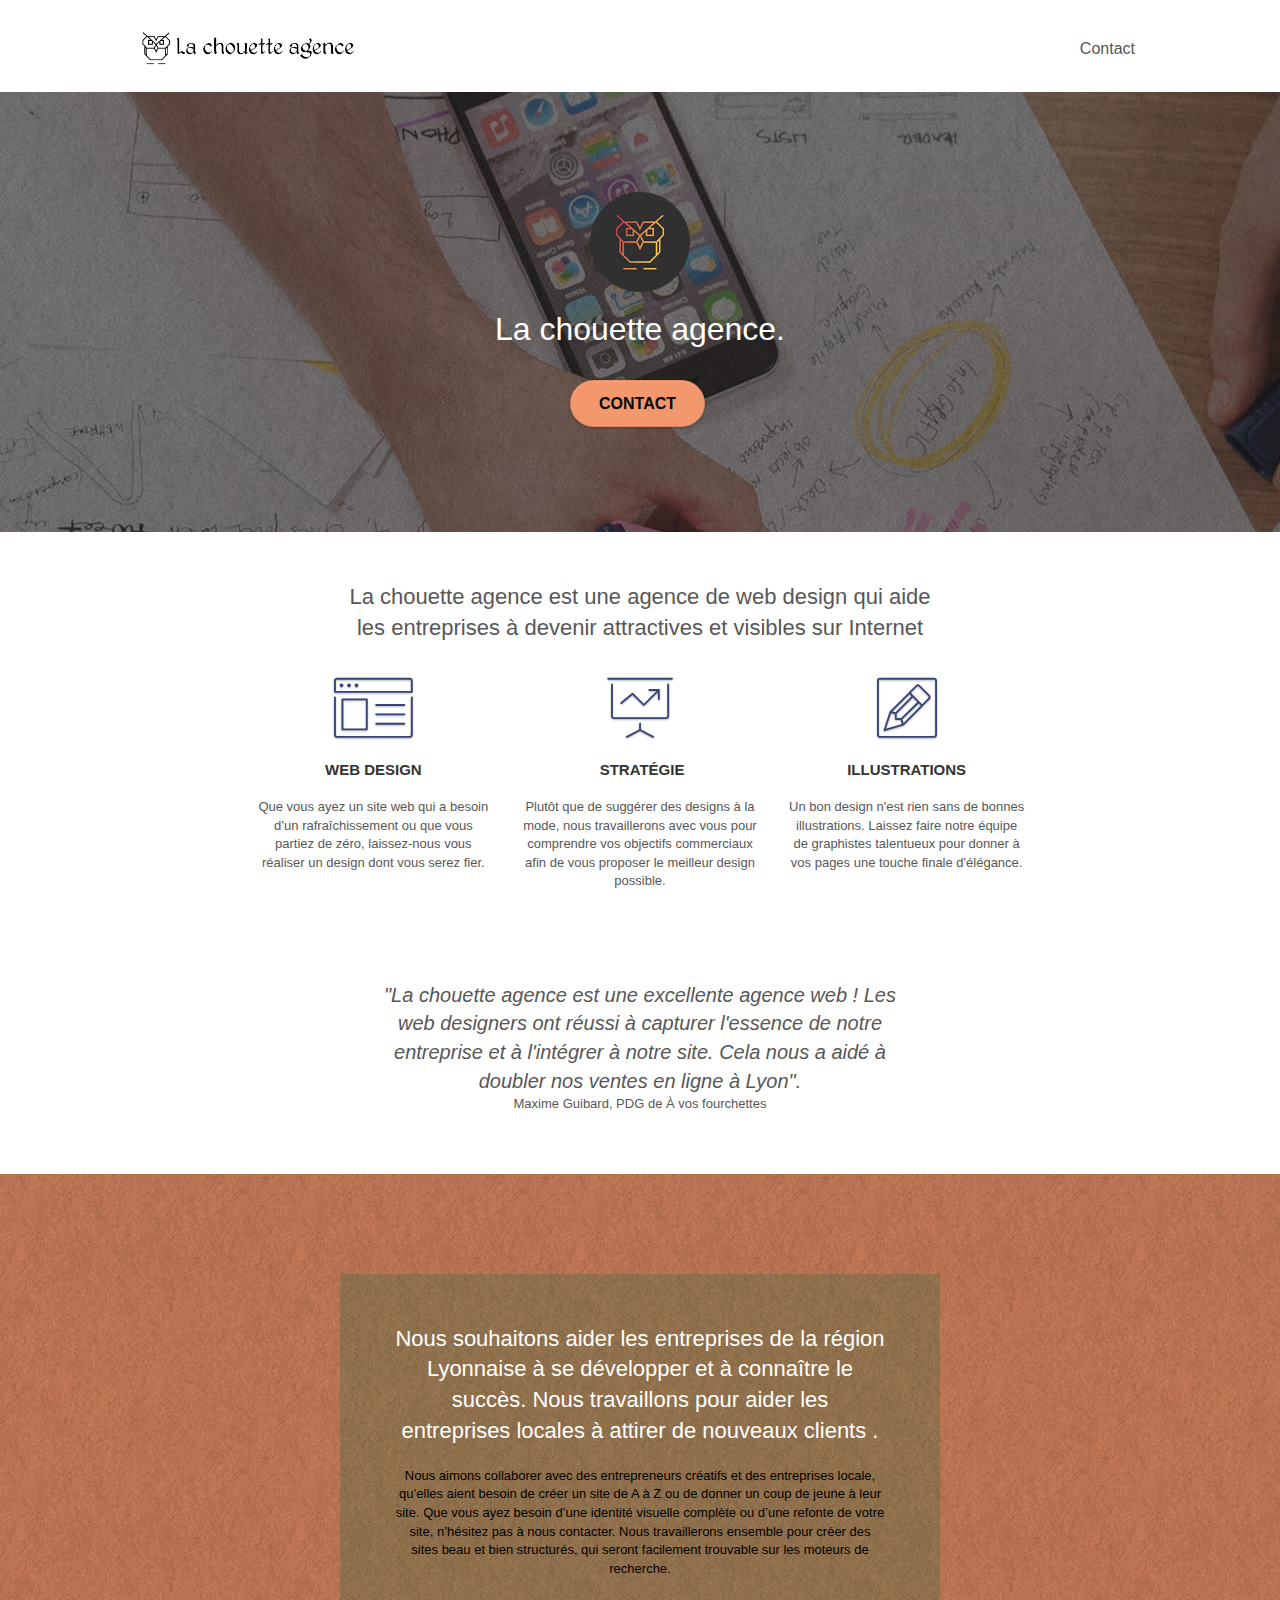
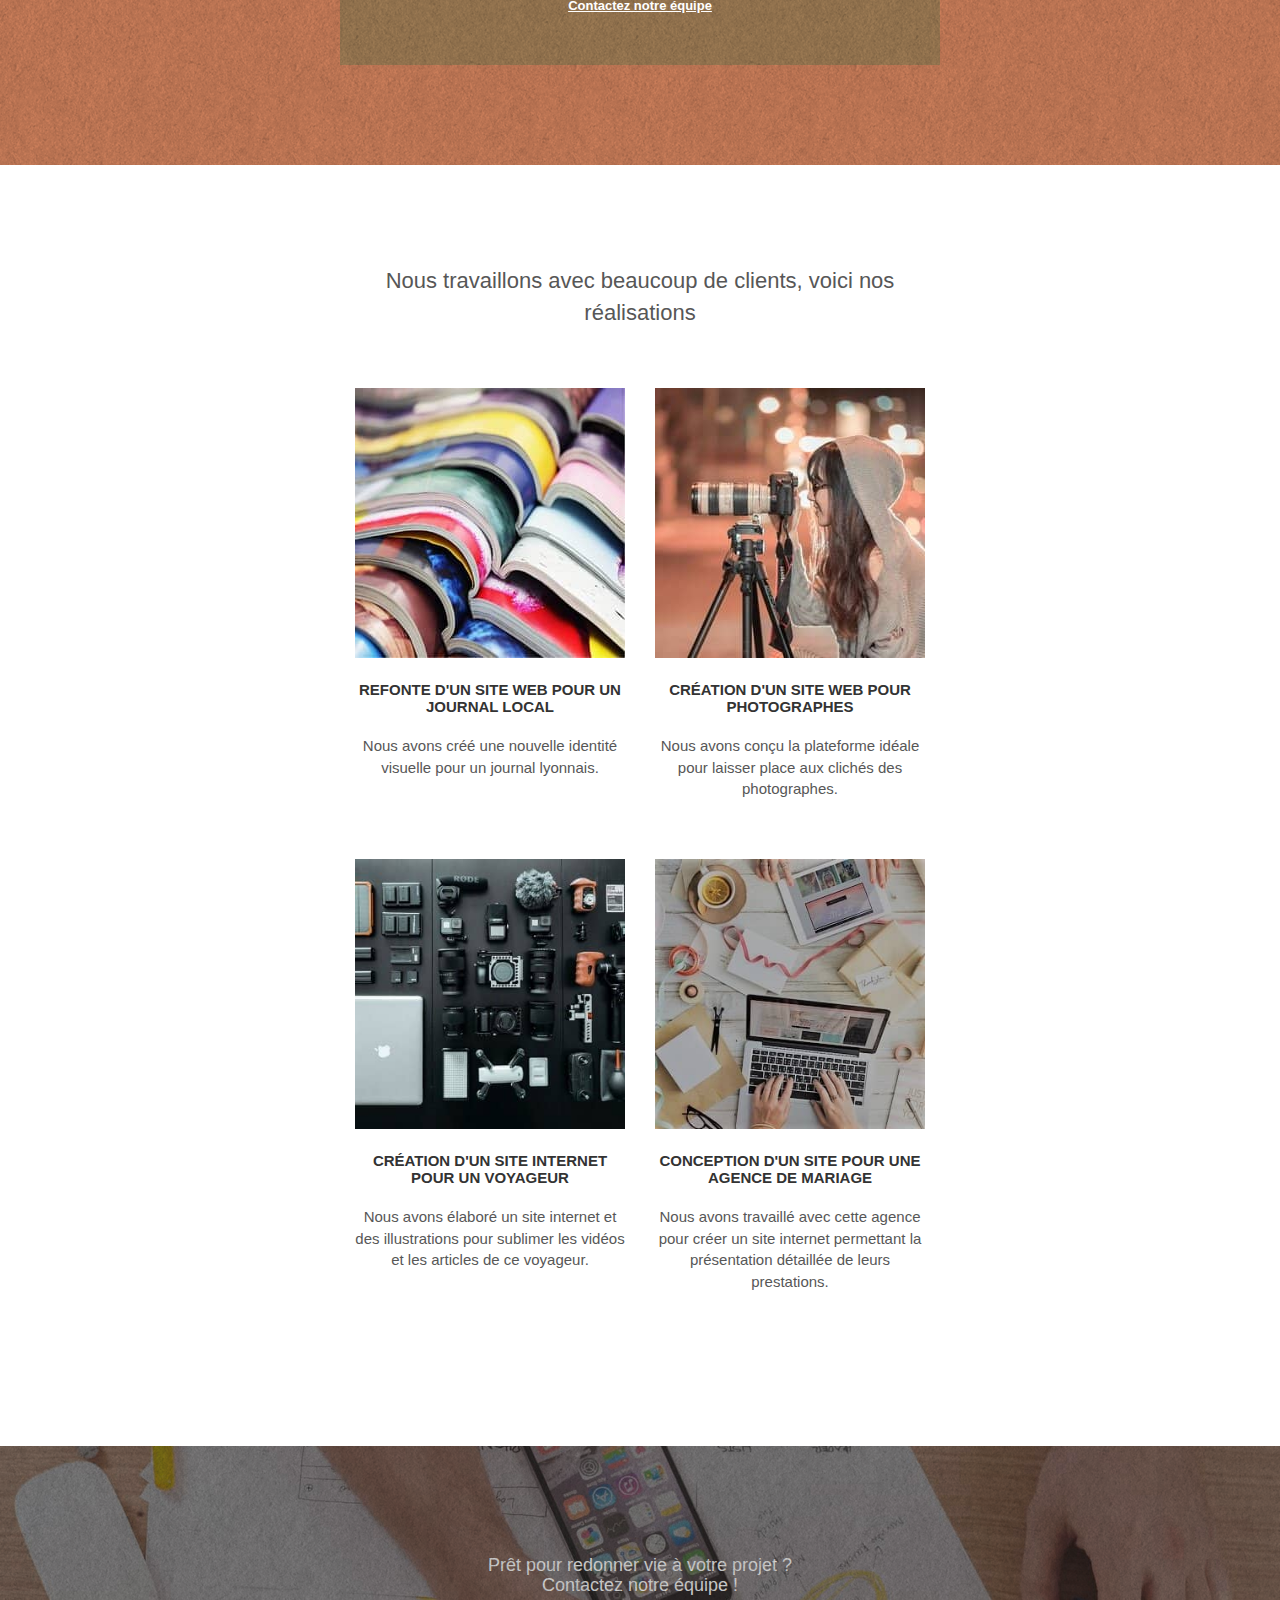
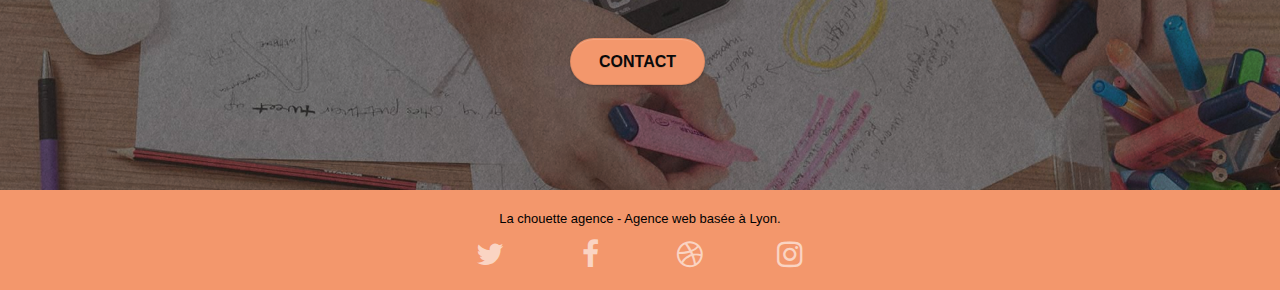
==== commit 969f2908: "16.11.2020" ====
--- a/index.html
+++ b/index.html
@@ -10,20 +10,15 @@
 	<link rel="stylesheet" type="text/css" href="style.css">
 	<link rel="stylesheet" type="text/css" href="./css/font-awesome.css">
 	<link rel="stylesheet" type="text/css" href="./css/et-line.css">
-    
+
 	<script src="./js/jquery-2.1.0.js"></script>
 	<script src="./js/bootstrap.js"></script>
 	<script src="./js/blocs.js"></script>
 	<script src="./js/jquery.touchSwipe.js" defer></script>
 
-    <title>La chouette agence - referencement à Lyon</title>
-
-	
-<!-- Analytics -->
- 
-<!-- Analytics END -->
-    
+    <title>La chouette agence - référencement à Lyon</title>
 </head>
+
 <body>
 <!-- Principal conteneur -->
 <div class="page-container">
@@ -71,7 +66,7 @@
 </section>
 <!-- section-1 bloc-1-presentation END -->
 
-<!-- section- 2 bloc-2-services -->
+<!-- section-2 bloc-2-services -->
 <section class="bloc bgc-white l-bloc" id="bloc-2-services">
 	<div class="container bloc-md">
 		<div class="row">
@@ -245,6 +240,6 @@
 <!-- Footer - bloc-8 END -->
 
 <!-- Principal conteneur END -->
-    
+
 </body>
 </html>--- a/style.css
+++ b/style.css
@@ -576,7 +576,7 @@
 }
 
 p {
-    font-size: 11px;
+    font-size: 13px;
 }
 
 .tight-width-whitespace {
@@ -732,7 +732,7 @@
 }
 
 .bg-presentation {
-    background-image: url("img/image-de-presentation.bmp");
+    background-image: url("img/image-de-presentation.jpg");
 }
 
 @media (max-width: 1024px) {
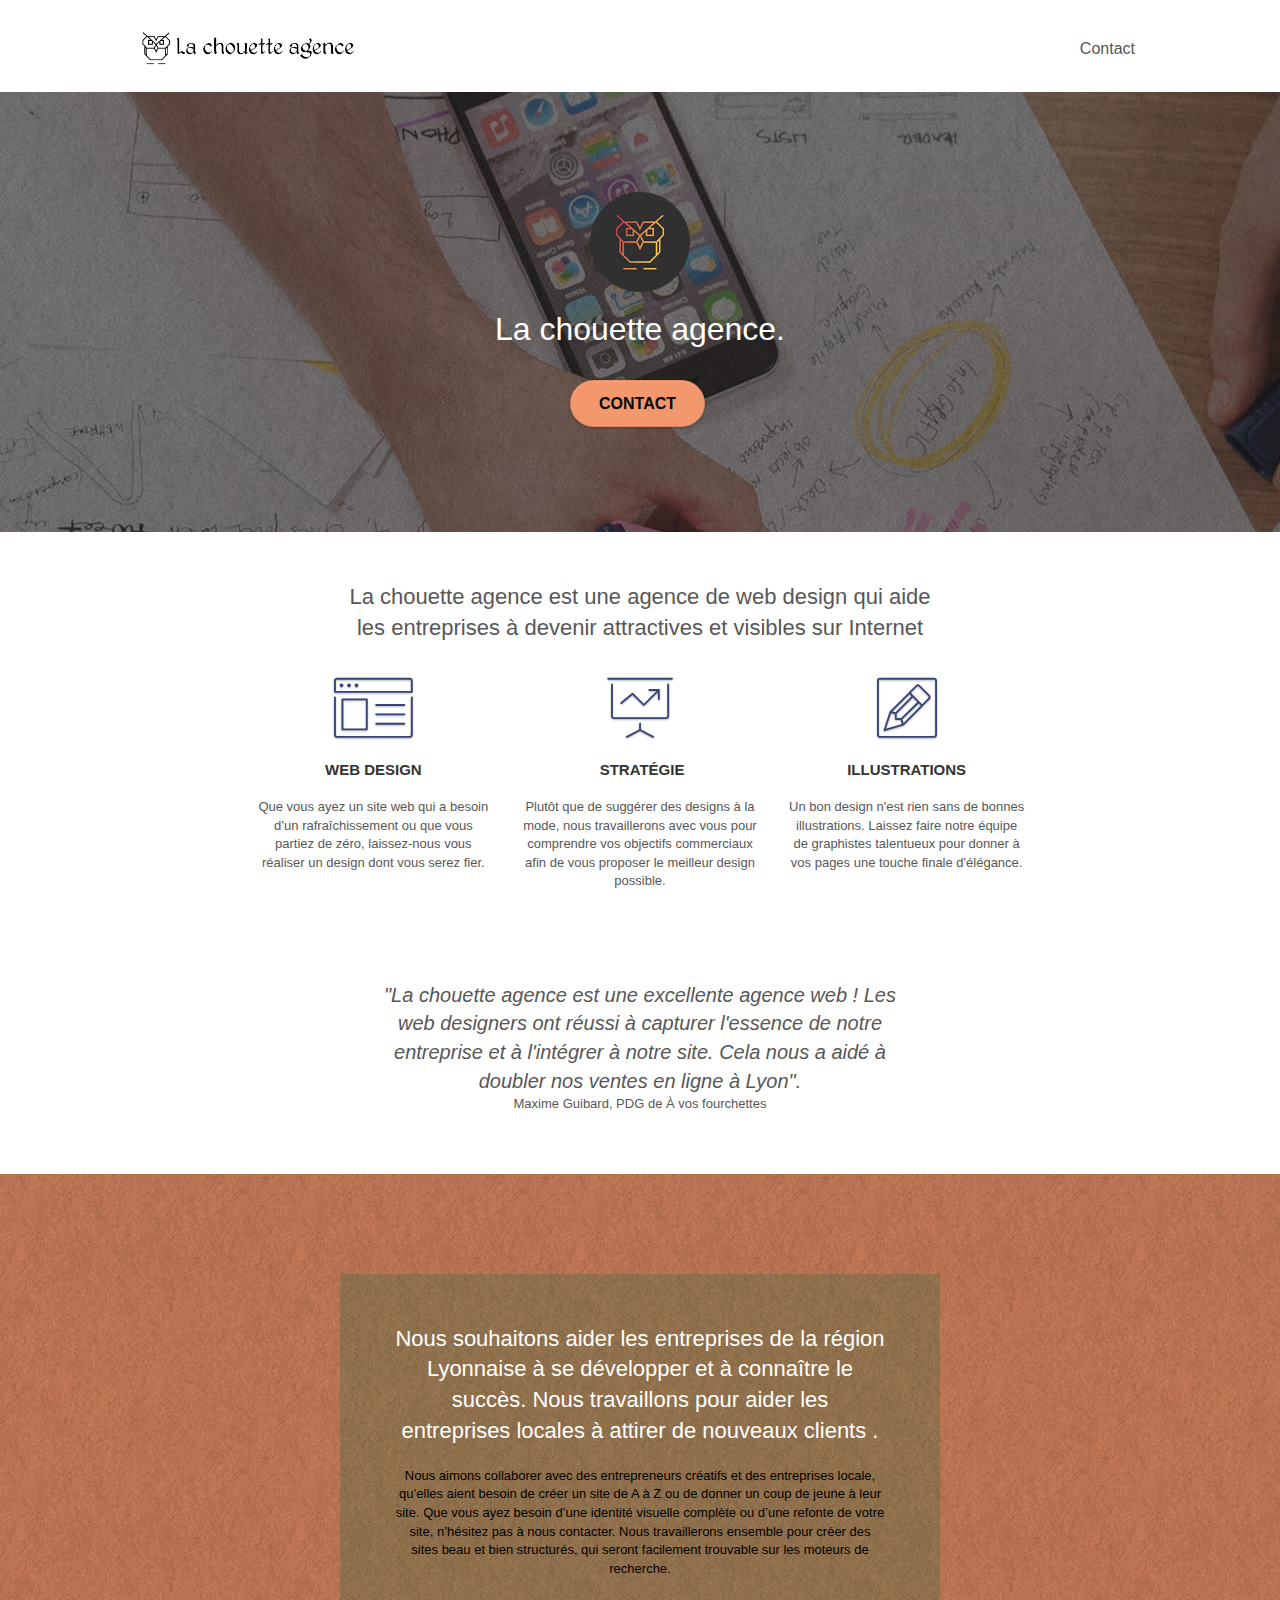
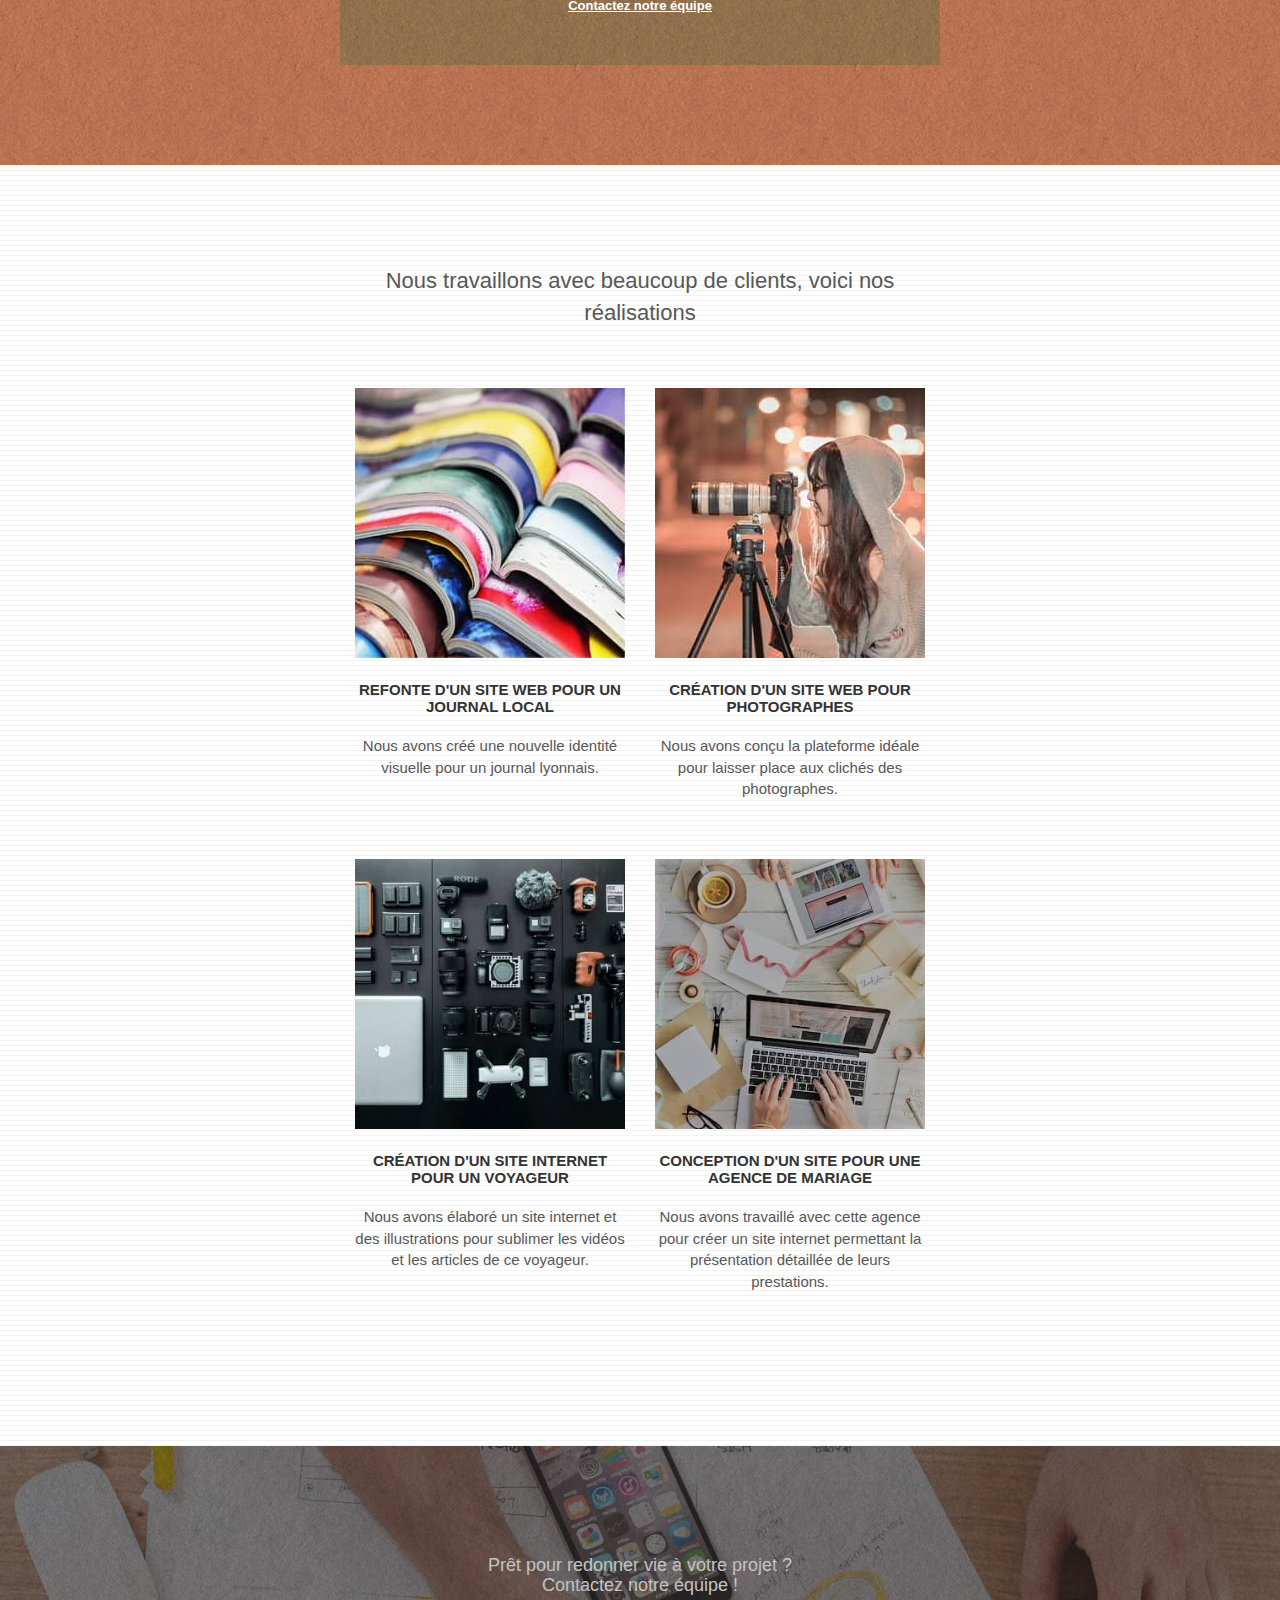
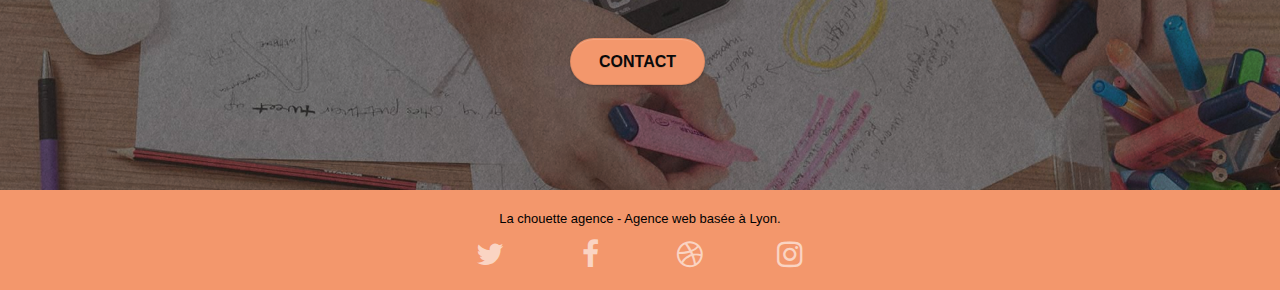
==== commit 7b49eb50: "16.11.2020" ====
--- a/index.html
+++ b/index.html
@@ -24,222 +24,222 @@
 <div class="page-container">
     
 <!-- header bloc-0 -->
-<header class="bloc bgc-white l-bloc " id="bloc-0">
-	<div class="container bloc-sm">
-		<nav class="navbar row">
-			<div class="navbar-header">
+	<header class="bloc bgc-white l-bloc " id="bloc-0">
+		<div class="container bloc-sm">
+			<nav class="navbar row">
+				<div class="navbar-header">
 				
-				<a class="navbar-brand" href="index.html"><img src="img/la-chouette-agence.png" alt="lyon logo agence web design meilleure agence" height="40" /></a>
+					<a class="navbar-brand" href="index.html"><img src="img/la-chouette-agence.png" alt="lyon logo agence web design meilleure agence" height="40" /></a>
 				
-				<button id="nav-toggle" type="button" class="ui-navbar-toggle navbar-toggle" data-toggle="collapse" data-target=".navbar-1">
-					<span class="sr-only">Toggle navigation</span><span class="icon-bar"></span><span class="icon-bar"></span><span class="icon-bar"></span>
-				</button>
+					<button id="nav-toggle" type="button" class="ui-navbar-toggle navbar-toggle" data-toggle="collapse" data-target=".navbar-1">
+						<span class="sr-only">Toggle navigation</span><span class="icon-bar"></span><span class="icon-bar"></span><span class="icon-bar"></span>
+					</button>
 				
-			</div>
-			<div class="collapse navbar-collapse navbar-1 special-dropdown-nav">
-				<ul class="site-navigation nav navbar-nav">
-					<li>
-						<a href="Contact.html">Contact</a>
-					</li>
-				</ul>
-			</div>
-		</nav>
-	</div>
-</header>
+				</div>
+				<div class="collapse navbar-collapse navbar-1 special-dropdown-nav">
+					<ul class="site-navigation nav navbar-nav">
+						<li>
+							<a href="Contact.html">Contact</a>
+						</li>
+					</ul>
+				</div>
+			</nav>
+		</div>
+	</header>
 <!-- header bloc-0 END -->
 
 <!-- section-1 bloc-1-presentation -->
-<section class="bloc bgc-dark-slate-blue bg-banniere d-bloc bg-t-edge bloc-bg-texture texture-paper b-parallax" id="bloc-1-hero">
-	<div class="container bloc-lg">
-		<div class="row tight-width-whitespace">
-			<div class="col-sm-12">
-				<img src="img/logo.png" class="center-block image-resize-mode" width="100" alt="La chouette agence" />
-				<h1 class="text-center hero-bloc-text tc-white ">
-					La chouette agence.
-				</h1>
-				<div class="text-center">
-					<a href="Contact.html" class="btn btn-lg btn-clean btn-rd cta-hero btn-atomic-tangerine" id="cta-hero">Contact</a>
-				</div>
-			</div>
-		</div>
-	</div>
-</section>
+	<section class="bloc bgc-dark-slate-blue bg-banniere d-bloc bg-t-edge bloc-bg-texture texture-paper b-parallax" id="bloc-1-hero">
+		<div class="container bloc-lg">
+			<div class="row tight-width-whitespace">
+				<div class="col-sm-12">
+					<img src="img/logo.png" class="center-block image-resize-mode" width="100" alt="La chouette agence" />
+					<h1 class="text-center hero-bloc-text tc-white ">
+						La chouette agence.
+					</h1>
+					<div class="text-center">
+						<a href="Contact.html" class="btn btn-lg btn-clean btn-rd cta-hero btn-atomic-tangerine" id="cta-hero">Contact</a>
+					</div>
+				</div>
+			</div>
+		</div>
+	</section>
 <!-- section-1 bloc-1-presentation END -->
 
 <!-- section-2 bloc-2-services -->
-<section class="bloc bgc-white l-bloc" id="bloc-2-services">
-	<div class="container bloc-md">
-		<div class="row">
-			<div class="col-sm-12 text-center">
-				<h2 class="h2seo">La chouette agence est une agence de web design qui aide les entreprises à devenir attractives et visibles sur Internet</h2>
-			</div>
-		</div>
-		<div class="row voffset-lg med-width-whitespace">
-			<div class="col-sm-4">
-				<div class="text-center">
-					<span class="et-icon-browser sm-shadow icon-dark-slate-blue icons icon-lg"></span>
-				</div>
-				<h3 class="mg-md text-center">
-					Web design
-				</h3>
-				<p class="text-center ">
-					Que vous ayez un site web qui a besoin d&rsquo;un rafraîchissement ou que vous partiez de zéro, laissez-nous vous réaliser un design dont vous serez fier.
-				</p>
-			</div>
-			<div class="col-sm-4">
-				<div class="text-center">
-					<span class="et-icon-presentation sm-shadow icon-dark-slate-blue icons icon-lg"></span>
-				</div>
-				<h3 class="mg-md text-center">
-					&nbsp;Stratégie
-				</h3>
-				<p class="text-center ">
-					Plutôt que de suggérer des designs à la mode, nous travaillerons avec vous pour comprendre vos objectifs commerciaux afin de vous proposer le meilleur design possible.<br>
-				</p>
-			</div>
-			<div class="col-sm-4">
-				<div class="text-center">
-					<span class="et-icon-edit sm-shadow icon-dark-slate-blue icons icon-lg"></span>
-				</div>
-				<h3 class="mg-md text-center">
-					Illustrations
-				</h3>
-				<p class="text-center ">
-					Un bon design n'est rien sans de bonnes illustrations. Laissez faire notre équipe de graphistes talentueux pour donner à vos pages une touche finale d'élégance.
-				</p>
-			</div>
-		</div>
-		<div class="row voffset-lg voffset">
-			<div class="col-xs-12 col-md-8 col-md-offset-2 text-center">
-				<p class="pseo1">"La chouette agence est une excellente agence web ! Les web designers ont réussi à capturer l'essence de notre entreprise et à l'intégrer à notre site. Cela nous a aidé à doubler nos ventes en ligne à Lyon".</p>
-				<p class="text-center">Maxime Guibard, PDG de À vos fourchettes</p>
-			</div>
-		</div>
-	</div>
-</section>
+	<section class="bloc bgc-white l-bloc" id="bloc-2-services">
+		<div class="container bloc-md">
+			<div class="row">
+				<div class="col-sm-12 text-center">
+					<h2 class="h2seo">La chouette agence est une agence de web design qui aide les entreprises à devenir attractives et visibles sur Internet</h2>
+				</div>
+			</div>
+			<div class="row voffset-lg med-width-whitespace">
+				<div class="col-sm-4">
+					<div class="text-center">
+						<span class="et-icon-browser sm-shadow icon-dark-slate-blue icons icon-lg"></span>
+					</div>
+					<h3 class="mg-md text-center">
+						Web design
+					</h3>
+					<p class="text-center ">
+						Que vous ayez un site web qui a besoin d&rsquo;un rafraîchissement ou que vous partiez de zéro, laissez-nous vous réaliser un design dont vous serez fier.
+					</p>
+				</div>
+				<div class="col-sm-4">
+					<div class="text-center">
+						<span class="et-icon-presentation sm-shadow icon-dark-slate-blue icons icon-lg"></span>
+					</div>
+					<h3 class="mg-md text-center">
+						&nbsp;Stratégie
+					</h3>
+					<p class="text-center ">
+						Plutôt que de suggérer des designs à la mode, nous travaillerons avec vous pour comprendre vos objectifs commerciaux afin de vous proposer le meilleur design possible.<br>
+					</p>
+				</div>
+				<div class="col-sm-4">
+					<div class="text-center">
+						<span class="et-icon-edit sm-shadow icon-dark-slate-blue icons icon-lg"></span>
+					</div>
+					<h3 class="mg-md text-center">
+						Illustrations
+					</h3>
+					<p class="text-center ">
+						Un bon design n'est rien sans de bonnes illustrations. Laissez faire notre équipe de graphistes talentueux pour donner à vos pages une touche finale d'élégance.
+					</p>
+				</div>
+			</div>
+			<div class="row voffset-lg voffset">
+				<div class="col-xs-12 col-md-8 col-md-offset-2 text-center">
+					<p class="pseo1">"La chouette agence est une excellente agence web ! Les web designers ont réussi à capturer l'essence de notre entreprise et à l'intégrer à notre site. Cela nous a aidé à doubler nos ventes en ligne à Lyon".</p>
+					<p class="text-center">Maxime Guibard, PDG de À vos fourchettes</p>
+				</div>
+			</div>
+		</div>
+	</section>
 <!-- section-2 bloc-2-services END -->
 
 <!-- section-3 bloc-3- ce-qu'on-propose -->
-<section class="bloc tc-white bgc-atomic-tangerine bg-presentation d-bloc bloc-bg-texture texture-paper b-parallax" id="bloc-3-what-i-do">
-	<div class="container bloc-lg">
-		<div class="row tight-width-whitespace black-background">
-			<div class="col-sm-12">
-				<p class=" pseo3 mg-md text-center tc-white">
-					Nous souhaitons aider les entreprises de la région Lyonnaise à se développer et à connaître le succès. Nous travaillons pour aider les entreprises locales à attirer de nouveaux clients .<br>
-				</p>
-				<p class="text-center white">
-					Nous aimons collaborer avec des entrepreneurs créatifs et des entreprises locale, qu’elles aient besoin de créer un site de A à Z ou de donner un coup de jeune à leur site. Que vous ayez besoin d’une identité visuelle complète ou d’une refonte de votre site, n’hésitez pas à nous contacter. Nous travaillerons ensemble pour créer des sites beau et bien structurés, qui seront facilement trouvable sur les moteurs de recherche. <br><br><a class="ltc-white bold-link" href="Contact.html">Contactez notre équipe</a><br>
-				</p>
-			</div>
-		</div>
-	</div>
-</section>
+	<section class="bloc tc-white bgc-atomic-tangerine bg-presentation d-bloc bloc-bg-texture texture-paper b-parallax" id="bloc-3-what-i-do">
+		<div class="container bloc-lg">
+			<div class="row tight-width-whitespace black-background">
+				<div class="col-sm-12">
+					<p class=" pseo3 mg-md text-center tc-white">
+						Nous souhaitons aider les entreprises de la région Lyonnaise à se développer et à connaître le succès. Nous travaillons pour aider les entreprises locales à attirer de nouveaux clients .<br>
+					</p>
+					<p class="text-center white">
+						Nous aimons collaborer avec des entrepreneurs créatifs et des entreprises locale, qu’elles aient besoin de créer un site de A à Z ou de donner un coup de jeune à leur site. Que vous ayez besoin d’une identité visuelle complète ou d’une refonte de votre site, n’hésitez pas à nous contacter. Nous travaillerons ensemble pour créer des sites beau et bien structurés, qui seront facilement trouvable sur les moteurs de recherche. <br><br><a class="ltc-white bold-link" href="Contact.html">Contactez notre équipe</a><br>
+					</p>
+				</div>
+			</div>
+		</div>
+	</section>
 <!-- section-3 bloc-3- ce-qu'on-propose END -->
 
 <!-- section-4 bloc-4-portfolio -->
-<sectionclass="bloc bgc-white bg-lines-h2-bg bg-repeat l-bloc" id="bloc-4-portfolio">
-	<div class="container bloc-lg">
-		<div class="row">
-			<div>
-				<p class="pseo2">Nous travaillons avec beaucoup de clients, voici nos réalisations</p>
-			</div>
-		</div>
-		<div class="row tight-width-whitespace portfolio-row">
-			<div class="col-sm-6">
-				<a href="#" data-lightbox="img/1.jpg" data-gallery-id="gallery-1" data-caption="Refonte d'un site web pour un journal local" data-frame="snapshot-lb"><img src="img/1.jpg" alt="journal web lyonnais, refonte d'un site web local" class="img-responsive portfolio-thumb" /></a>
-				<h3 class="mg-md text-center">
-					Refonte d'un site web pour un journal local
-				</h3>
-				<p class="text-center">
-					Nous avons créé une nouvelle identité visuelle pour un journal lyonnais.
-				</p>
-			</div>
-			<div class="col-sm-6">
-				<a href="#" data-lightbox="img/2.jpg" data-gallery-id="gallery-1" data-caption="Création d'un site web pour photographes" data-frame="snapshot-lb"><img src="img/2.jpg" class="img-responsive portfolio-thumb" alt="nouvelle plateforme web pour photographe" /></a>
-				<h3 class="mg-md text-center">
-					Création d'un site web pour photographes
-				</h3>
-				<p class="text-center">
-					Nous avons conçu la plateforme idéale pour laisser place aux clichés des photographes.
-				</p>
-			</div>
-		</div>
-		<div class="row tight-width-whitespace portfolio-row">
-			<div class="col-sm-6">
-				<a href="#" data-lightbox="img/3.jpg" data-gallery-id="gallery-1" data-caption="Création d'un site internet pour un voyageur" data-frame="snapshot-lb"><img src="img/3.jpg" class="img-responsive portfolio-thumb" alt="mise en avant des articles et d'illustrations des voyageurs" /></a>
-				<h3 class="mg-md text-center">
-					Création d'un site internet pour un voyageur
-				</h3>
-				<p class="text-center">
-					Nous avons élaboré un site internet et des illustrations pour sublimer les vidéos et les articles de ce voyageur.
-				</p>
-			</div>
-			<div class="col-sm-6">
-				<a href="#" data-lightbox="img/4.jpg" data-gallery-id="gallery-1" data-caption="Conception d'un site pour une agence de mariage" data-frame="snapshot-lb"><img src="img/4.jpg" class="img-responsive portfolio-thumb" alt="agence mariage site internet pour detailler la presentation et les prestations" /></a>
-				<h3 class="mg-md text-center">
+	<section class="bloc bgc-white bg-lines-h2-bg bg-repeat l-bloc" id="bloc-4-portfolio">
+		<div class="container bloc-lg">
+			<div class="row">
+				<div>
+					<p class="pseo2">Nous travaillons avec beaucoup de clients, voici nos réalisations</p>
+				</div>
+			</div>
+			<div class="row tight-width-whitespace portfolio-row">
+				<div class="col-sm-6">
+					<a href="#" data-lightbox="img/1.jpg" data-gallery-id="gallery-1" data-caption="Refonte d'un site web pour un journal local" data-frame="snapshot-lb"><img src="img/1.jpg" alt="journal web lyonnais, refonte d'un site web local" class="img-responsive portfolio-thumb" /></a>
+					<h3 class="mg-md text-center">
+						Refonte d'un site web pour un journal local
+					</h3>
+					<p class="text-center">
+						Nous avons créé une nouvelle identité visuelle pour un journal lyonnais.
+					</p>
+				</div>
+				<div class="col-sm-6">
+					<a href="#" data-lightbox="img/2.jpg" data-gallery-id="gallery-1" data-caption="Création d'un site web pour photographes" data-frame="snapshot-lb"><img src="img/2.jpg" class="img-responsive portfolio-thumb" alt="nouvelle plateforme web pour photographe" /></a>
+					<h3 class="mg-md text-center">
+						Création d'un site web pour photographes
+					</h3>
+					<p class="text-center">
+						Nous avons conçu la plateforme idéale pour laisser place aux clichés des photographes.
+					</p>
+				</div>
+			</div>
+			<div class="row tight-width-whitespace portfolio-row">
+				<div class="col-sm-6">
+					<a href="#" data-lightbox="img/3.jpg" data-gallery-id="gallery-1" data-caption="Création d'un site internet pour un voyageur" data-frame="snapshot-lb"><img src="img/3.jpg" class="img-responsive portfolio-thumb" alt="mise en avant des articles et d'illustrations des voyageurs" /></a>
+					<h3 class="mg-md text-center">
+						Création d'un site internet pour un voyageur
+					</h3>
+					<p class="text-center">
+						Nous avons élaboré un site internet et des illustrations pour sublimer les vidéos et les articles de ce voyageur.
+					</p>
+				</div>
+				<div class="col-sm-6">
+					<a href="#" data-lightbox="img/4.jpg" data-gallery-id="gallery-1" data-caption="Conception d'un site pour une agence de mariage" data-frame="snapshot-lb"><img src="img/4.jpg" class="img-responsive portfolio-thumb" alt="agence mariage site internet pour detailler la presentation et les prestations" /></a>
+					<h3 class="mg-md text-center">
 					Conception d'un site pour une agence de mariage
-				</h3>
-				<p class="text-center">
-					Nous avons travaillé avec cette agence pour créer un site internet permettant la présentation détaillée de leurs prestations.
-				</p>
-			</div>
-		</div>
-	</div>
-</section>
+					</h3>
+					<p class="text-center">
+						Nous avons travaillé avec cette agence pour créer un site internet permettant la présentation détaillée de leurs prestations.
+					</p>
+				</div>
+			</div>
+		</div>
+	</section>
 <!-- section-4 - bloc-4-portfolio END -->
 
 <!-- section-5 bloc-5-cta -->
-<section class="bloc bgc-dark-slate-blue bg-banniere d-bloc bloc-bg-texture texture-paper" id="bloc-5-cta">
-	<div class="container bloc-lg">
-		<div class="row">
-			<h4 class="h4seo mg-md text-center tc-white">
-				Prêt pour redonner vie à votre projet ?<br>Contactez notre équipe !
-			</h4>
-			<div class="col-sm-12 text-center">
-				<a href="Contact.html" class="btn btn-atomic-tangerine btn-clean btn-rd btn-lg cta-hero">Contact</a>
-			</div>
-		</div>
-	</div>
-</section>
+	<section class="bloc bgc-dark-slate-blue bg-banniere d-bloc bloc-bg-texture texture-paper" id="bloc-5-cta">
+		<div class="container bloc-lg">
+			<div class="row">
+				<h4 class="h4seo mg-md text-center tc-white">
+					Prêt pour redonner vie à votre projet ?<br>Contactez notre équipe !
+				</h4>
+				<div class="col-sm-12 text-center">
+					<a href="Contact.html" class="btn btn-atomic-tangerine btn-clean btn-rd btn-lg cta-hero">Contact</a>
+				</div>
+			</div>
+		</div>
+	</section>
 <!-- section-5 bloc-5-cta END -->
 
 <!-- Footer - bloc-8 -->
-<footer class="bloc bgc-atomic-tangerine d-bloc" id="bloc-8">
-	<div class="container bloc-sm">
-		<div class="row">
-			<div class="col-sm-12">
-				<p class="text-center white">
-					La chouette agence - Agence web basée à Lyon.<br>
-				</p>
-				<div class="row row-no-gutters social">
-					<div class="col-sm-3">
-						<div class="text-center">
-							<a aria-label="Lien vers Twitter Twitter link" class="social" href="https://twitter.com/"><span class="fa fa-twitter icon-md"></span></a>
-						</div>
-					</div>
-					<div class="col-sm-3">
-						<div class="text-center">
-							<a aria-label="Lien vers Facebook Facebook link" class="social" href="https://www.facebook.com/"><span class="fa fa-facebook icon-md"></span></a>
-						</div>
-					</div>
-					<div class="col-sm-3">
-						<div class="text-center">
-							<a aria-label="Lien vers Dribbble Dribbble link" class="social" href="https://dribbble.com/"><span class="fa fa-dribbble icon-md"></span></a>
-						</div>
-					</div>
-					<div class="col-sm-3">
-						<div class="text-center">
-							<a aria-label="Lien vers Instagram Instagram link" class="social" href="https://www.instagram.com/"><span class="fa fa-instagram icon-md"></span></a>
-						</div>
-					</div>
-				</div>
-			</div>
-		</div>
-	</div>
-</footer>
+	<footer class="bloc bgc-atomic-tangerine d-bloc" id="bloc-8">
+		<div class="container bloc-sm">
+			<div class="row">
+				<div class="col-sm-12">
+					<p class="text-center white">
+						La chouette agence - Agence web basée à Lyon.<br>
+					</p>
+					<div class="row row-no-gutters social">
+						<div class="col-sm-3">
+							<div class="text-center">
+								<a aria-label="Lien vers Twitter Twitter link" class="social" href="https://twitter.com/"><span class="fa fa-twitter icon-md"></span></a>
+							</div>
+						</div>
+						<div class="col-sm-3">
+							<div class="text-center">
+								<a aria-label="Lien vers Facebook Facebook link" class="social" href="https://www.facebook.com/"><span class="fa fa-facebook icon-md"></span></a>
+							</div>
+						</div>
+						<div class="col-sm-3">
+							<div class="text-center">
+								<a aria-label="Lien vers Dribbble Dribbble link" class="social" href="https://dribbble.com/"><span class="fa fa-dribbble icon-md"></span></a>
+							</div>
+						</div>
+						<div class="col-sm-3">
+							<div class="text-center">
+								<a aria-label="Lien vers Instagram Instagram link" class="social" href="https://www.instagram.com/"><span class="fa fa-instagram icon-md"></span></a>
+							</div>
+						</div>
+					</div>
+				</div>
+			</div>
+		</div>
+	</footer>
+</div>	
 <!-- Footer - bloc-8 END -->
 
 <!-- Principal conteneur END -->
-
 </body>
 </html>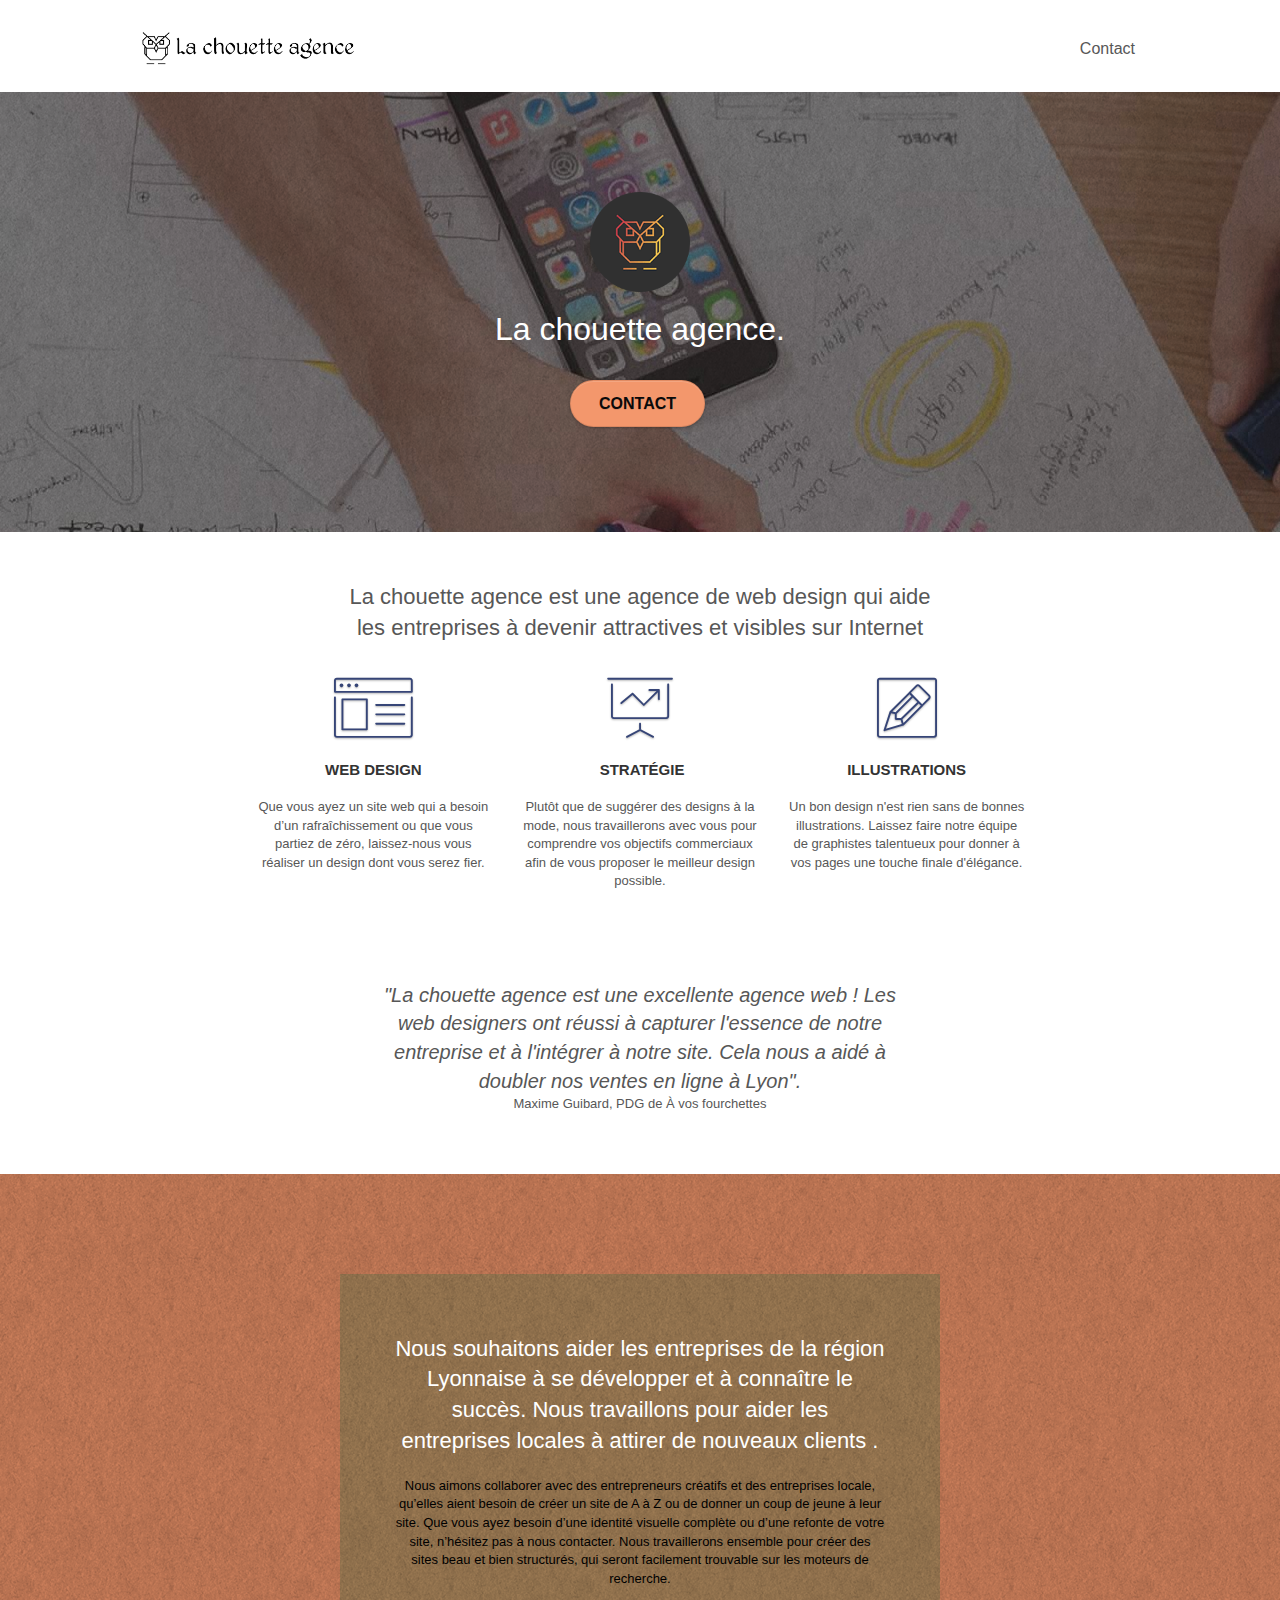
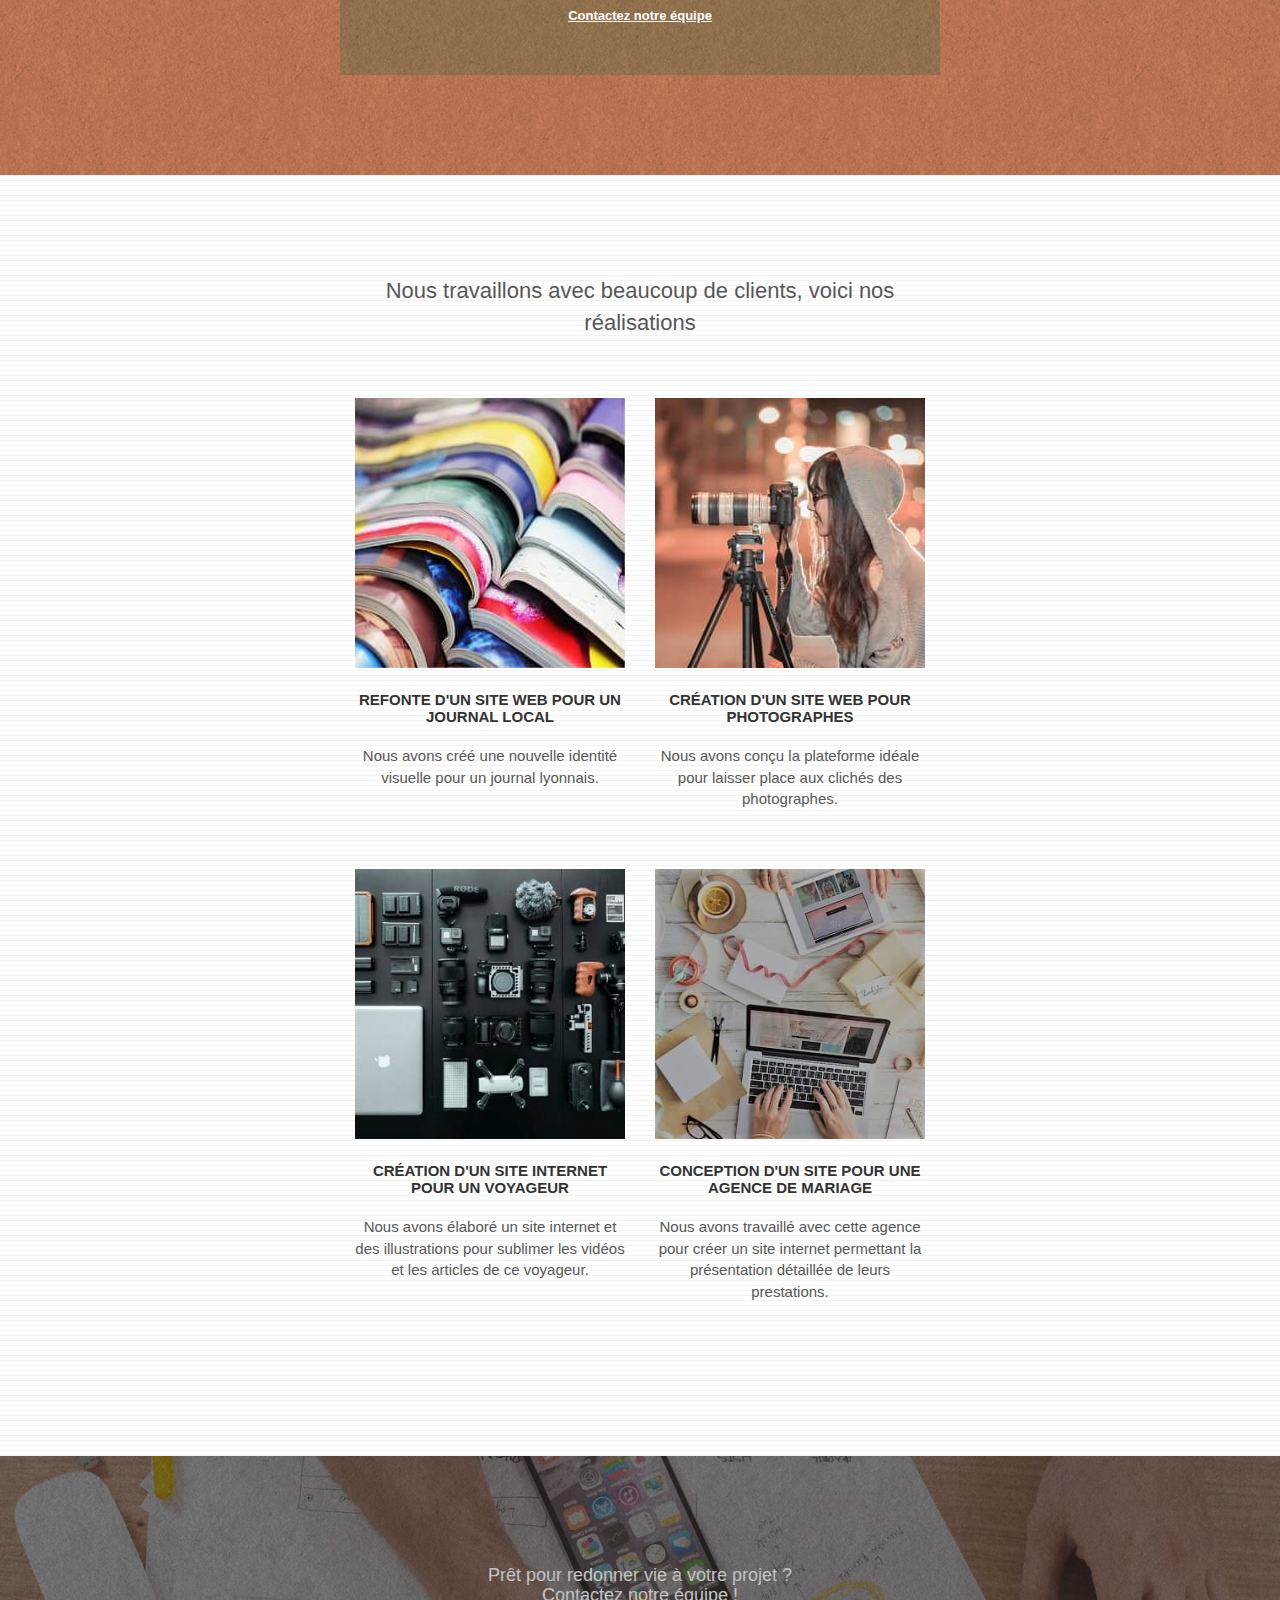
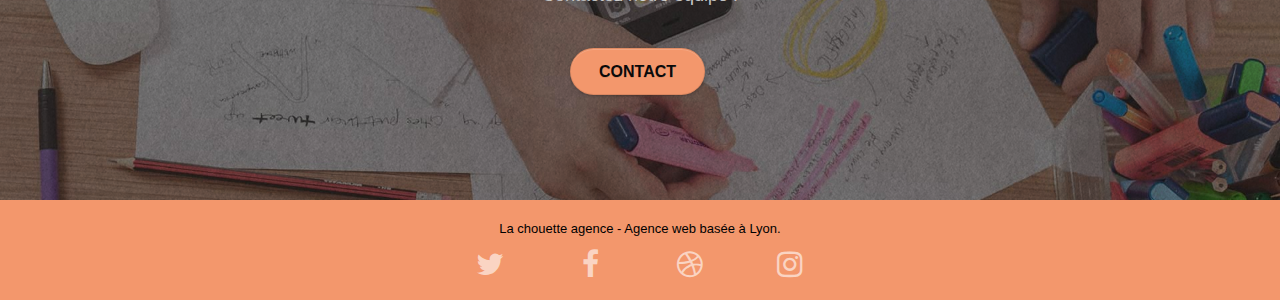
==== commit 8f7eb7a6: "16.11.2020" ====
--- a/index.html
+++ b/index.html
@@ -124,9 +124,11 @@
 		<div class="container bloc-lg">
 			<div class="row tight-width-whitespace black-background">
 				<div class="col-sm-12">
-					<p class=" pseo3 mg-md text-center tc-white">
-						Nous souhaitons aider les entreprises de la région Lyonnaise à se développer et à connaître le succès. Nous travaillons pour aider les entreprises locales à attirer de nouveaux clients .<br>
-					</p>
+					<h3> 
+						<p class=" pseo3 mg-md text-center tc-white">
+							Nous souhaitons aider les entreprises de la région Lyonnaise à se développer et à connaître le succès. Nous travaillons pour aider les entreprises locales à attirer de nouveaux clients .<br>
+						</p>
+					</h3>
 					<p class="text-center white">
 						Nous aimons collaborer avec des entrepreneurs créatifs et des entreprises locale, qu’elles aient besoin de créer un site de A à Z ou de donner un coup de jeune à leur site. Que vous ayez besoin d’une identité visuelle complète ou d’une refonte de votre site, n’hésitez pas à nous contacter. Nous travaillerons ensemble pour créer des sites beau et bien structurés, qui seront facilement trouvable sur les moteurs de recherche. <br><br><a class="ltc-white bold-link" href="Contact.html">Contactez notre équipe</a><br>
 					</p>
--- a/style.css
+++ b/style.css
@@ -954,6 +954,7 @@
 .pseo3 {
     font-size: 22px;
     line-height: 1.4em;
+    text-transform: none;
 }
 
 
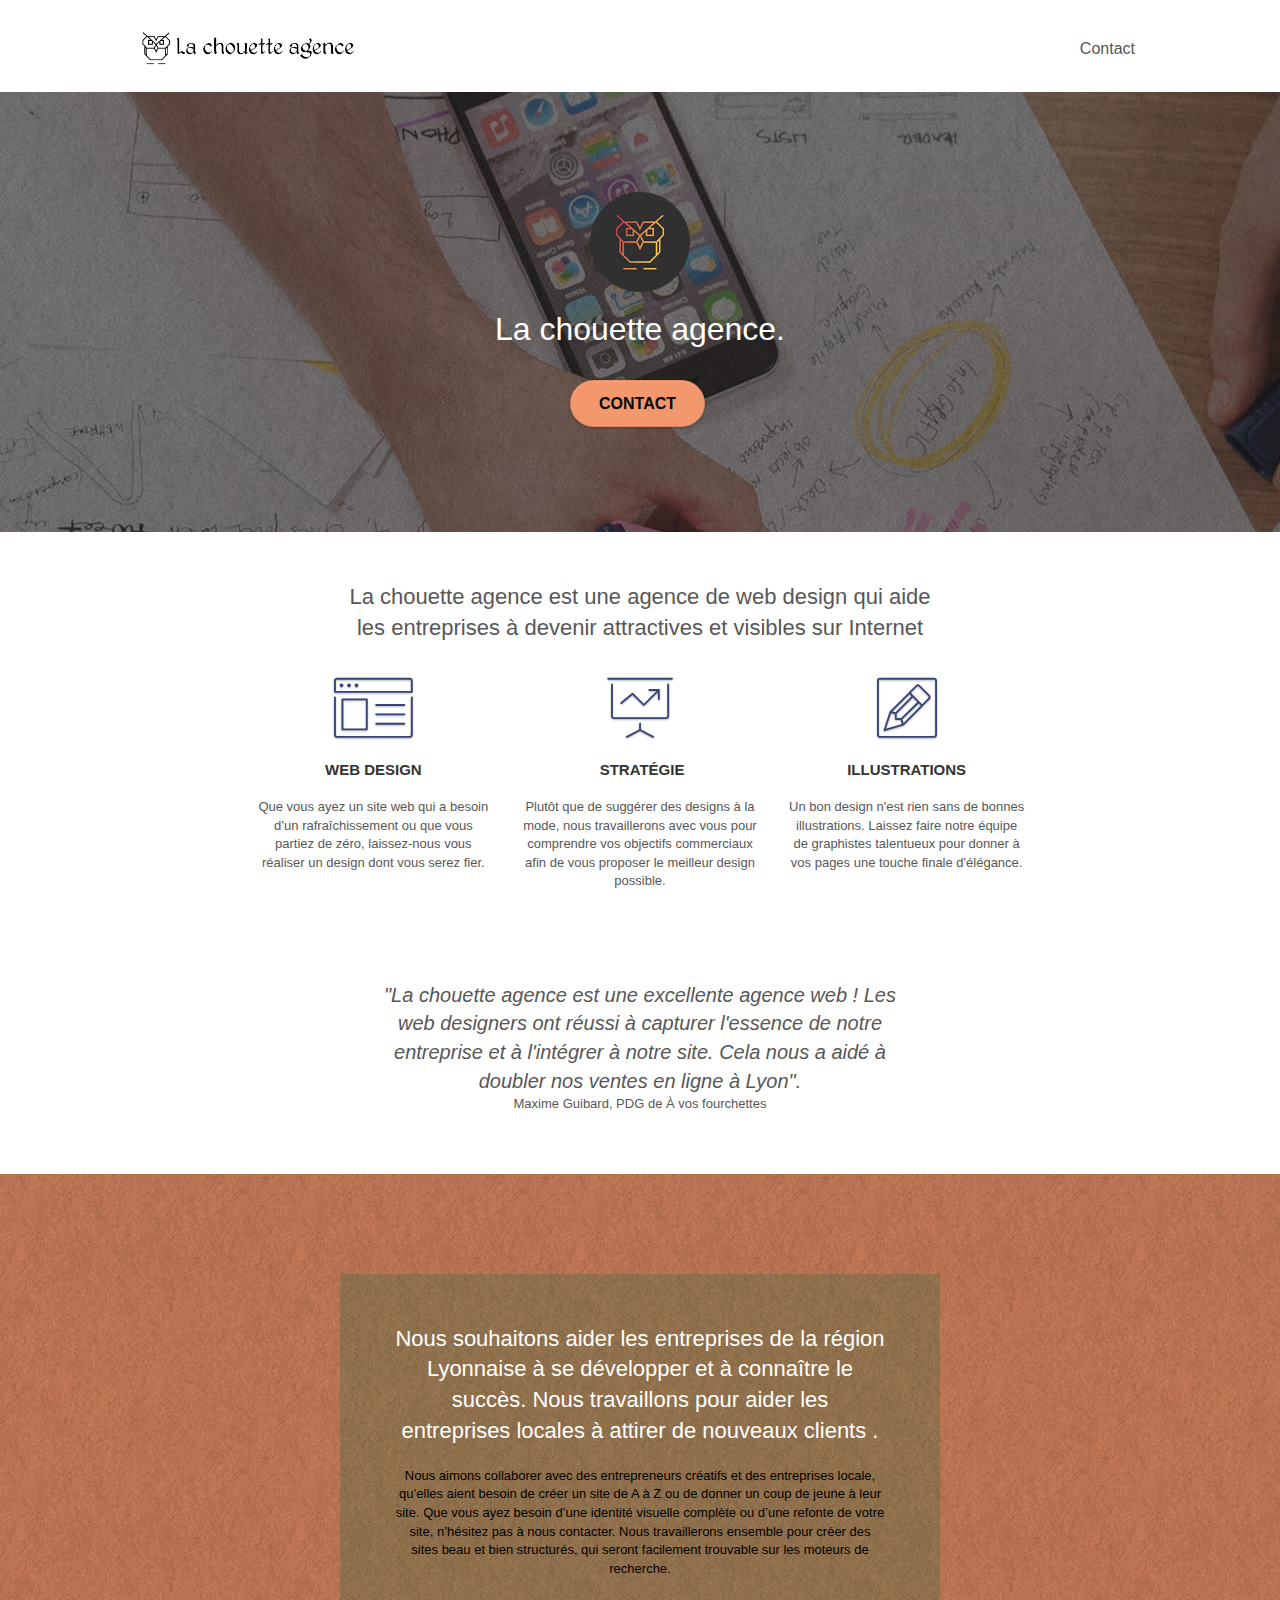
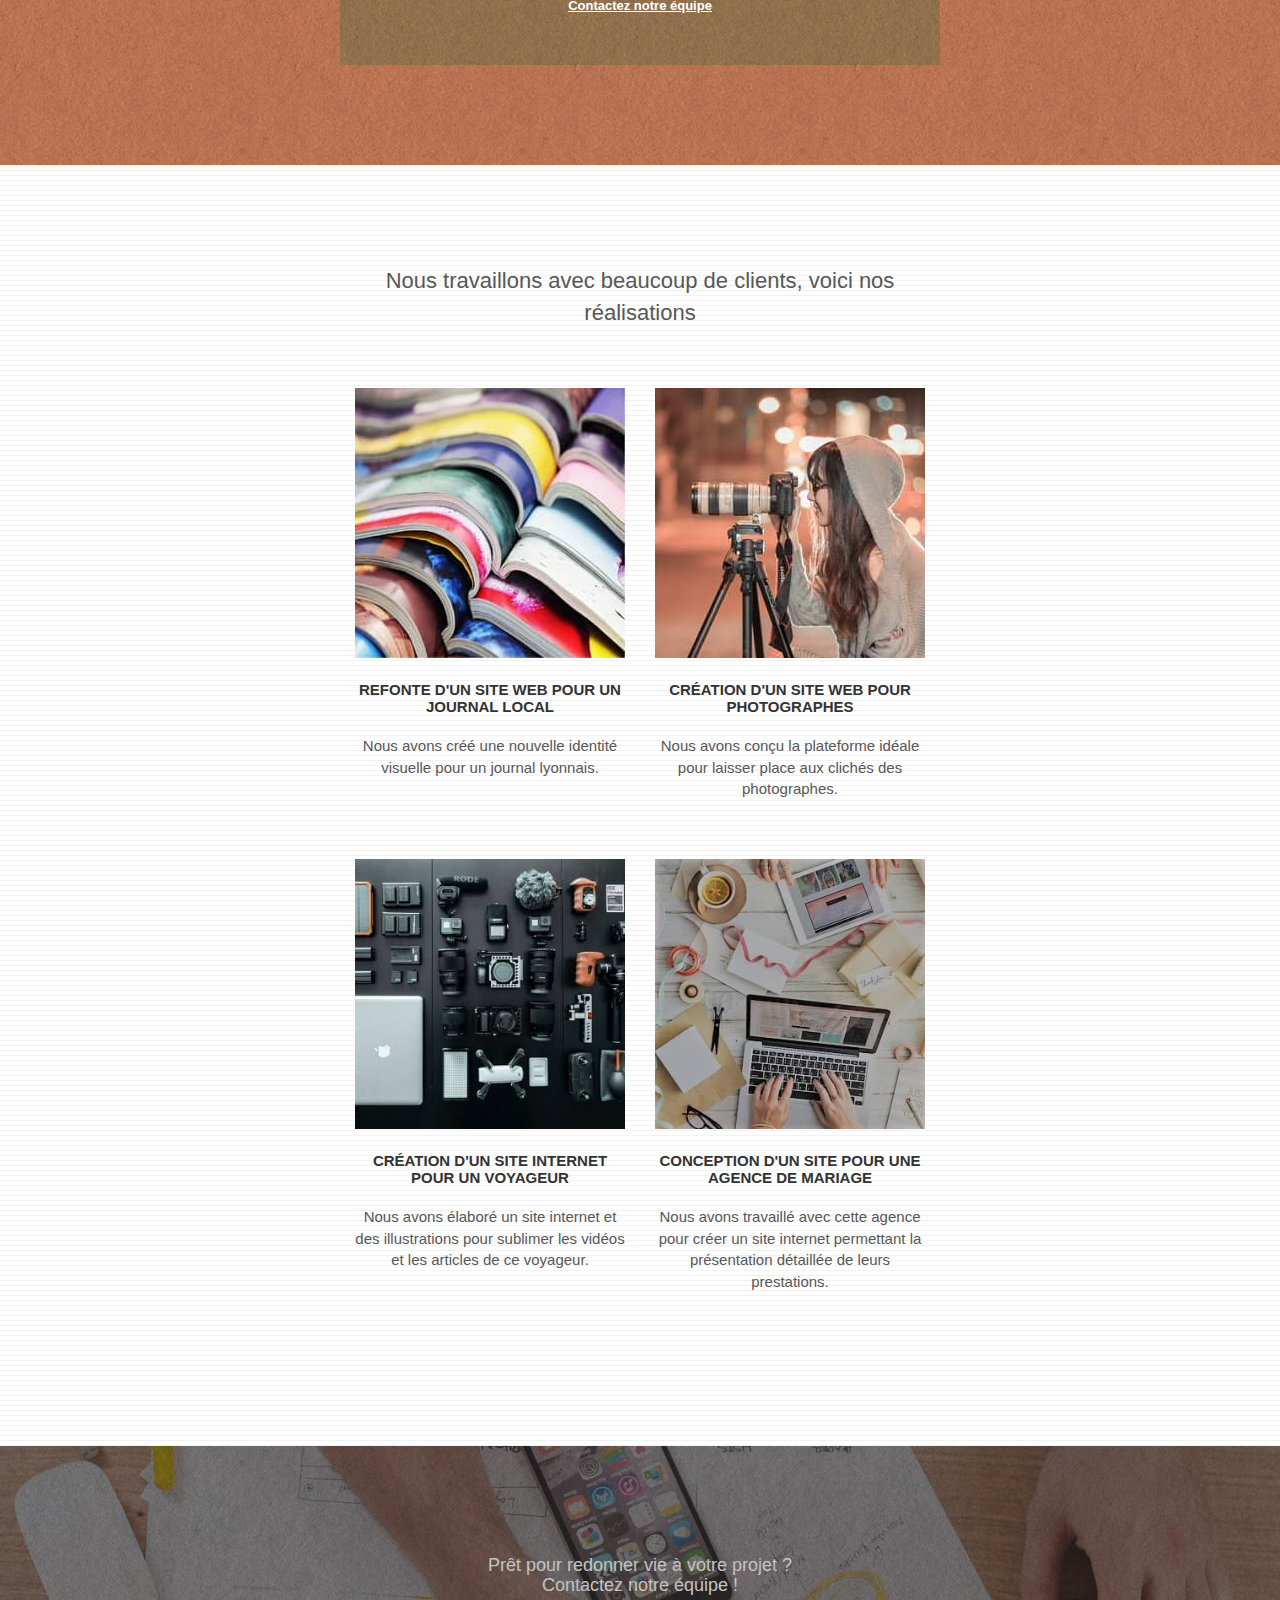
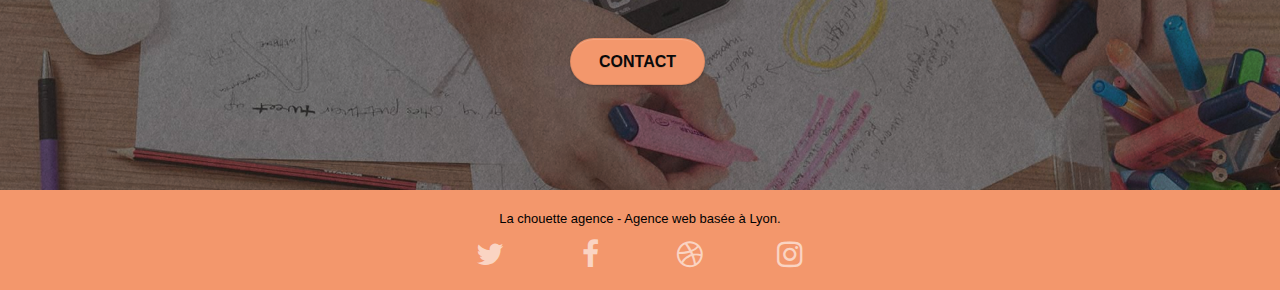
==== commit a09990a1: "16.11.2020" ====
--- a/index.html
+++ b/index.html
@@ -123,12 +123,10 @@
 	<section class="bloc tc-white bgc-atomic-tangerine bg-presentation d-bloc bloc-bg-texture texture-paper b-parallax" id="bloc-3-what-i-do">
 		<div class="container bloc-lg">
 			<div class="row tight-width-whitespace black-background">
-				<div class="col-sm-12">
-					<h3> 
-						<p class=" pseo3 mg-md text-center tc-white">
+				<div class="col-sm-12"> 
+						<h3 class=" pseo3 mg-md text-center tc-white">
 							Nous souhaitons aider les entreprises de la région Lyonnaise à se développer et à connaître le succès. Nous travaillons pour aider les entreprises locales à attirer de nouveaux clients .<br>
-						</p>
-					</h3>
+						</h3>
 					<p class="text-center white">
 						Nous aimons collaborer avec des entrepreneurs créatifs et des entreprises locale, qu’elles aient besoin de créer un site de A à Z ou de donner un coup de jeune à leur site. Que vous ayez besoin d’une identité visuelle complète ou d’une refonte de votre site, n’hésitez pas à nous contacter. Nous travaillerons ensemble pour créer des sites beau et bien structurés, qui seront facilement trouvable sur les moteurs de recherche. <br><br><a class="ltc-white bold-link" href="Contact.html">Contactez notre équipe</a><br>
 					</p>
--- a/style.css
+++ b/style.css
@@ -955,6 +955,7 @@
     font-size: 22px;
     line-height: 1.4em;
     text-transform: none;
+    font-weight: normal;
 }
 
 
